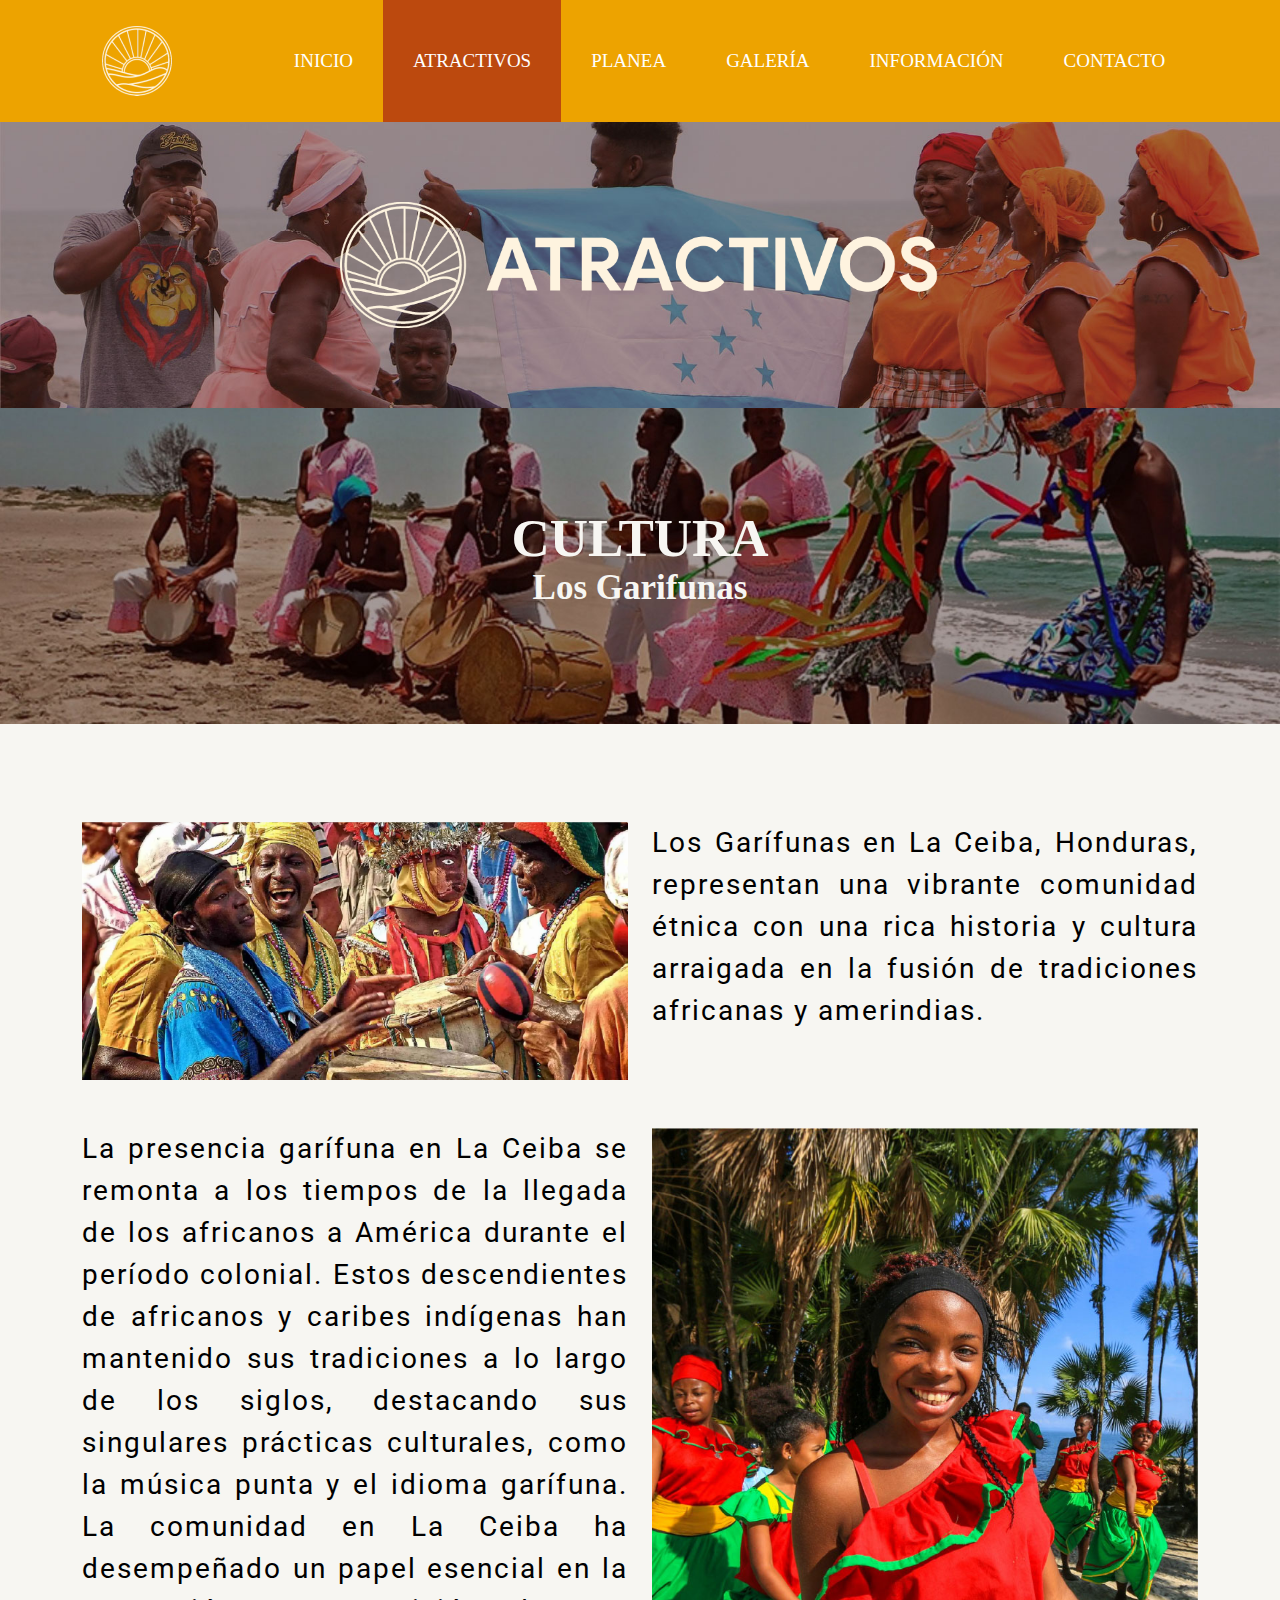
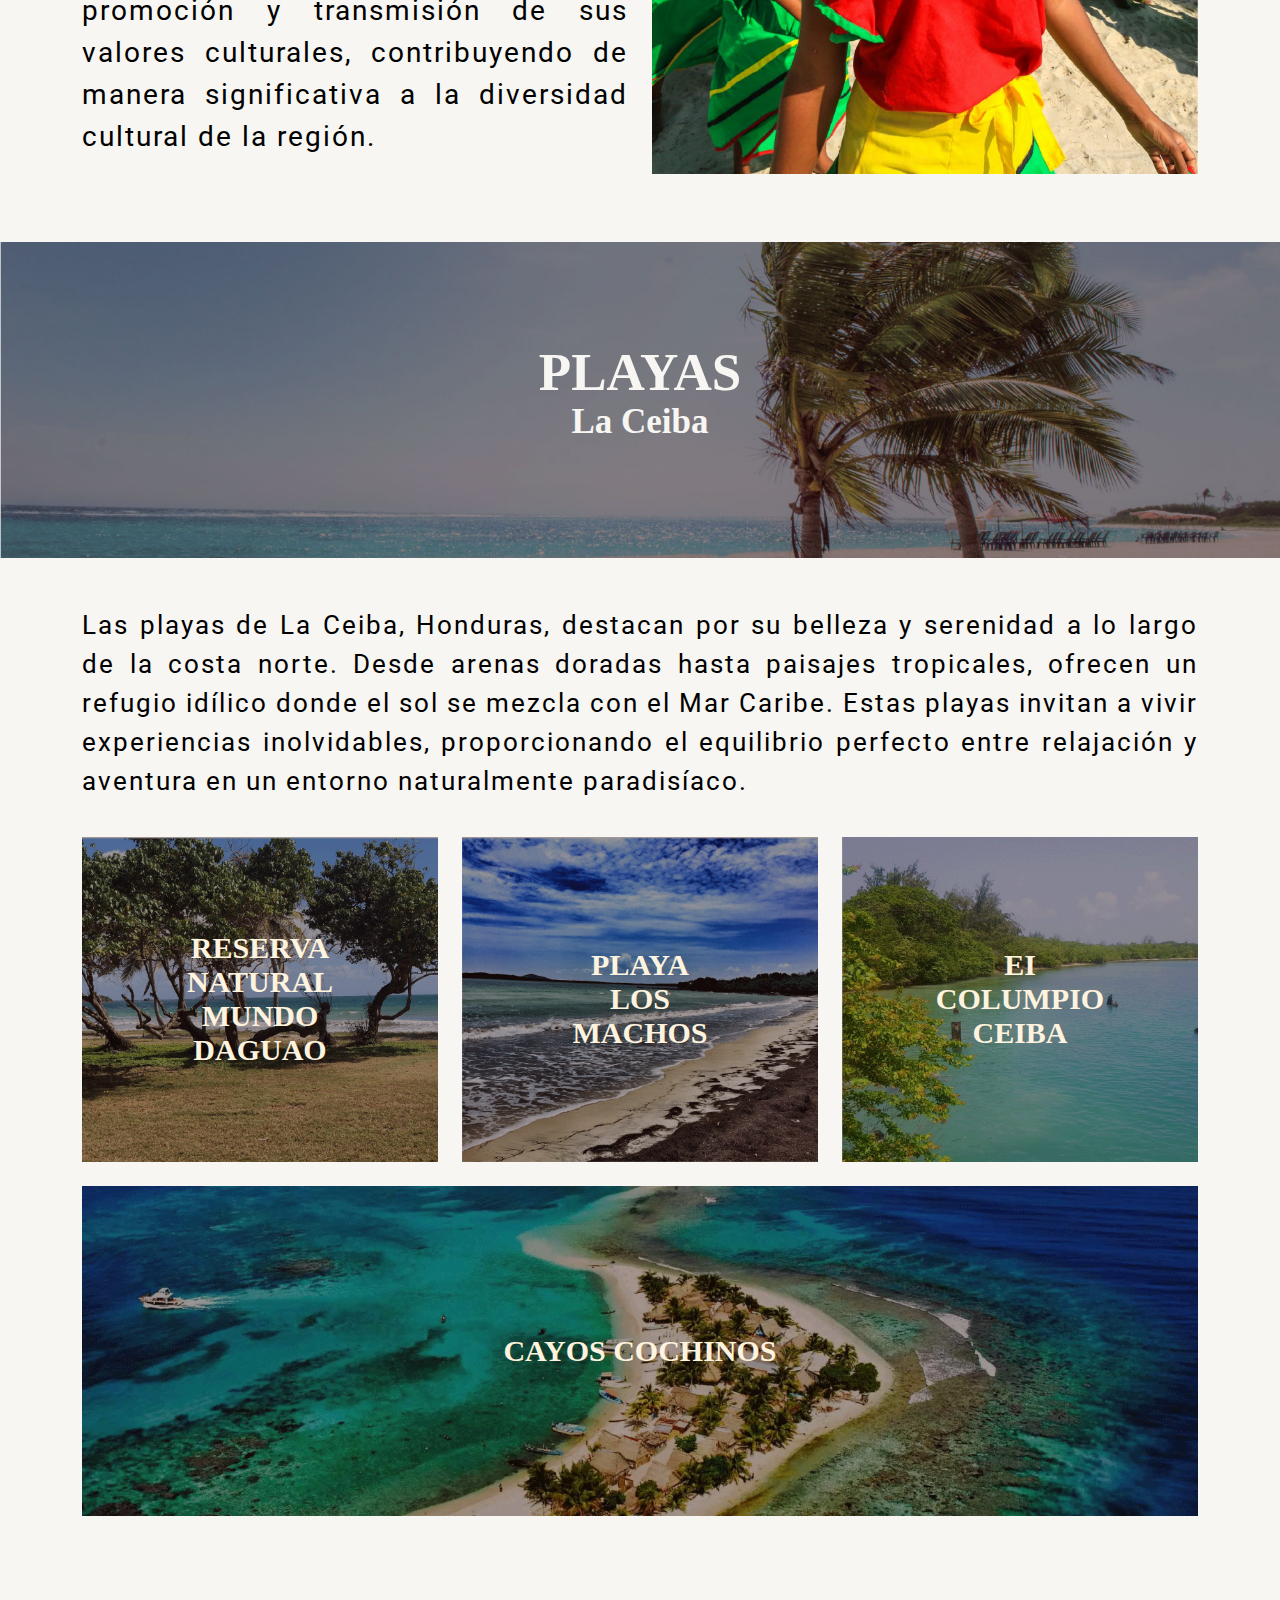
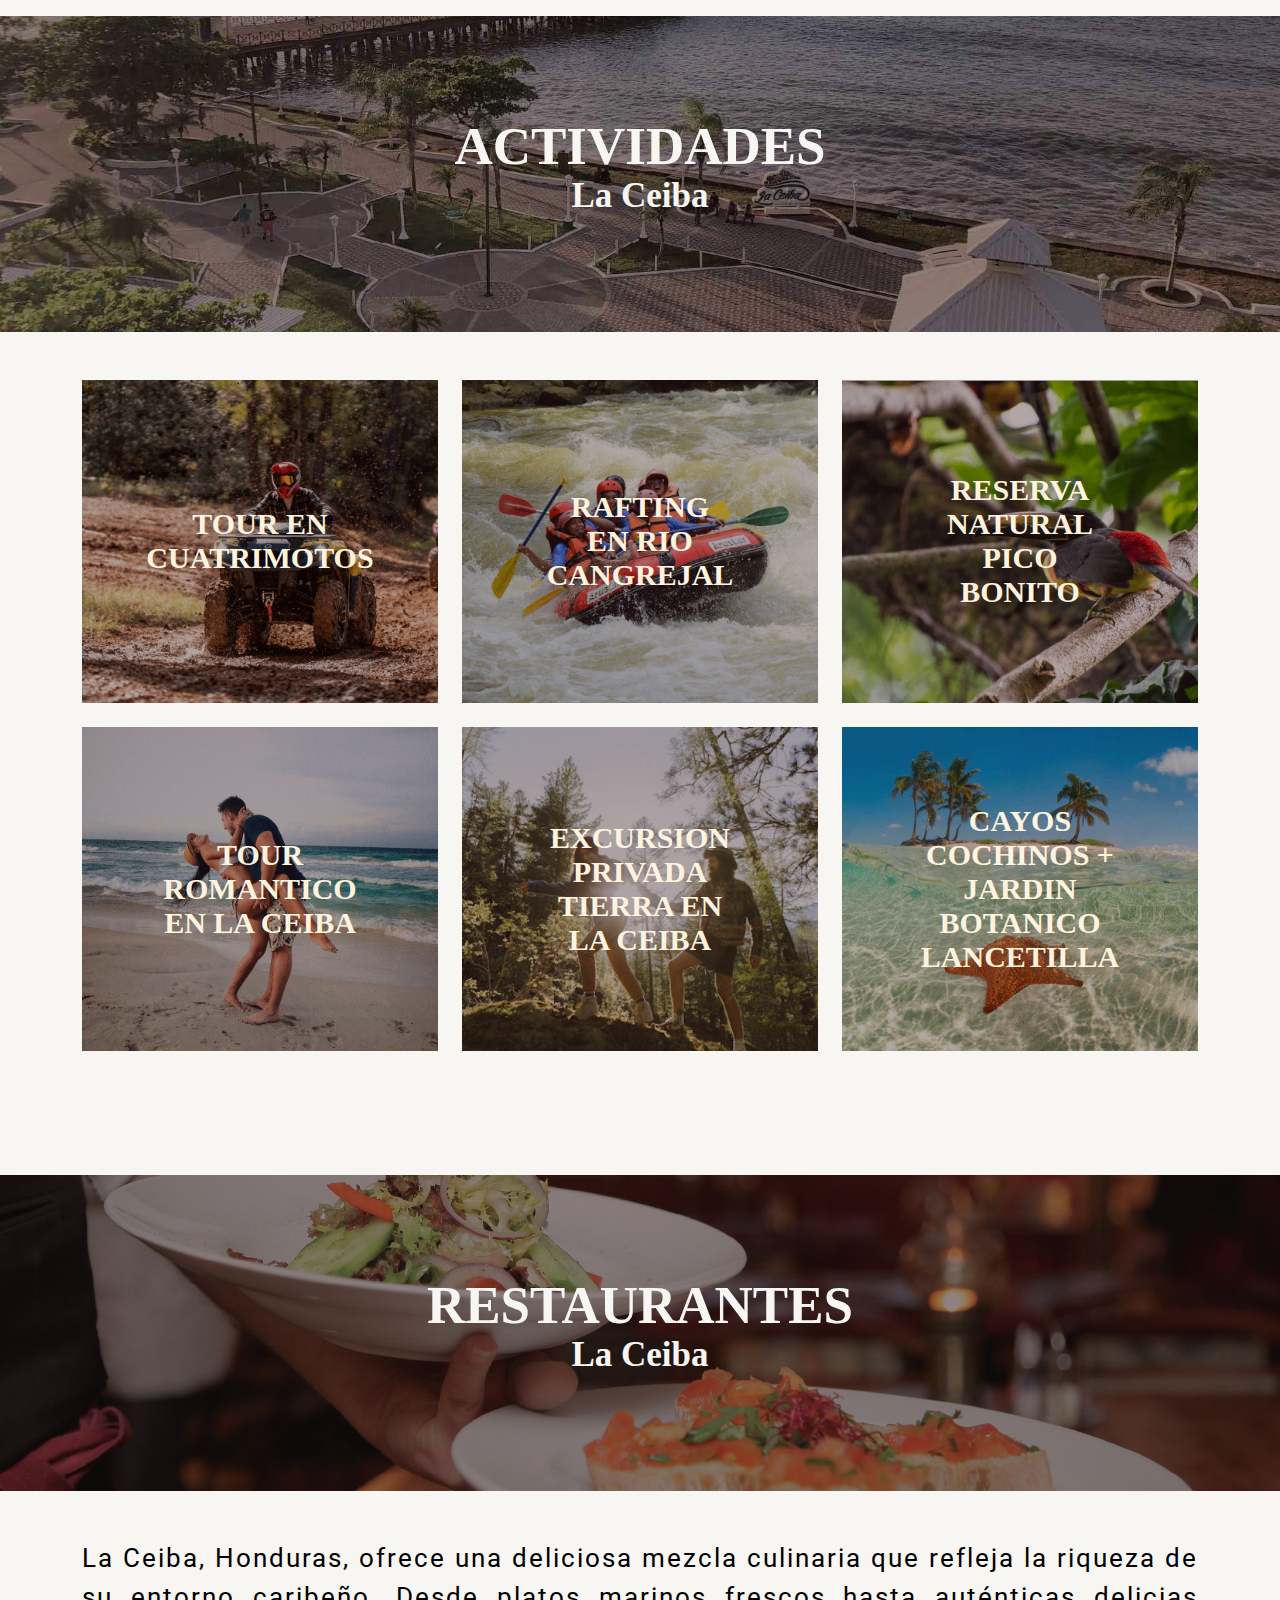
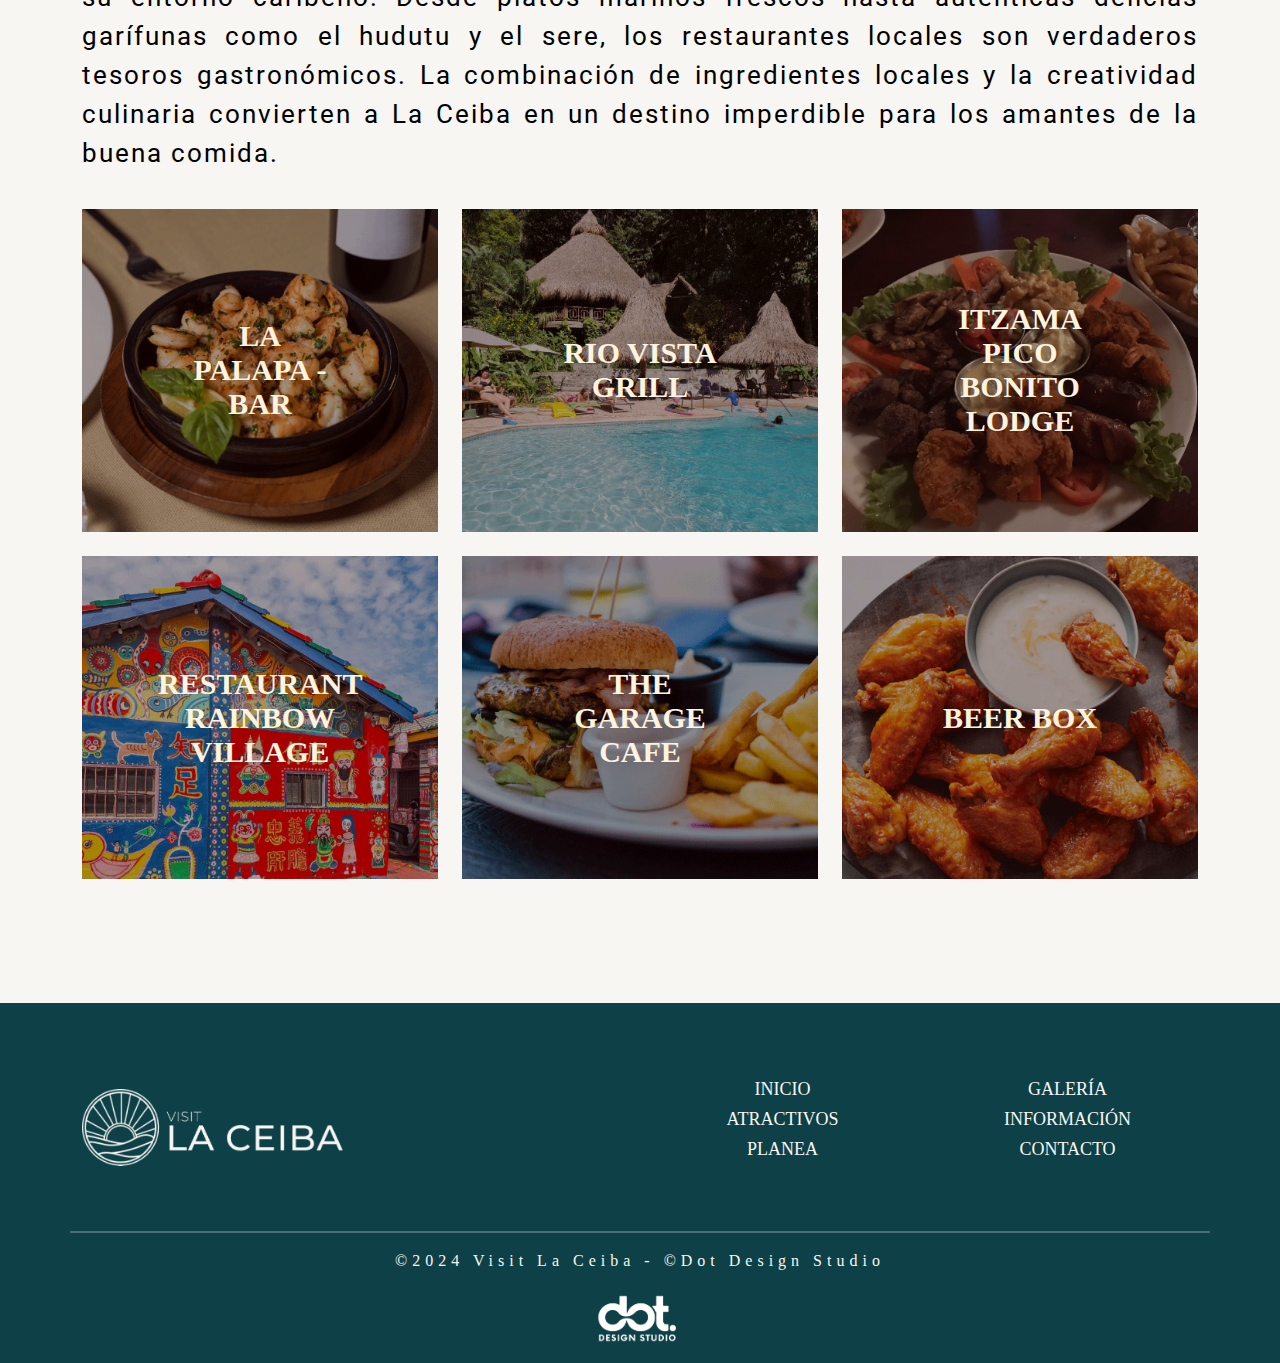
==== atractivos.html @ be496def "Upload uno" ====
<!doctype html>
<html>
<head>
<meta charset="utf-8">
<meta name="viewport" content="width=device-width, initial-scale=1.0">
<link rel="shortcut icon" href="img/logo_mini.png">
	<title>Atractivos La Ceiba - Hondruas</title>
<link href="css/bootstrap.min.css" rel="stylesheet">
<link rel="stylesheet" href="css/bootstrap-custom.css">
<link rel= "stylesheet" href= "https://maxst.icons8.com/vue-static/landings/line-awesome/line-awesome/1.3.0/css/line-awesome.min.css" >
<link href="css/style.css" rel="stylesheet">
</head>
	
<body>
		
	<header>
	 <div class="container-fluid">
		 <nav class="navbar navbar-expand-lg navbar-light bg-light">
 			 
			 <a class="navbar-brand" href="index.html">
				 <img src="img/logo_visit_white.png" alt="Logo del sitio">
			 </a>
  				
			 <button class="navbar-toggler" type="button" data-bs-toggle="collapse" data-bs-target="#navbar" aria-controls="navbar" aria-expanded="false" aria-label="Toggle navigation">
			<i class="las la-bars"></i>
  			</button>

 		 <div class="collapse navbar-collapse" id="navbar">
   				 <ul class="navbar-nav m-auto">
					 
     				 <li class="nav-item">
						 <a class="nav-link" href="index.html">Inicio</a>
					 </li>
					 
     				 <li class="nav-item active">
						 <a class="nav-link" href="atractivos.html">Atractivos</a>
					 </li>
					 
					 <li class="nav-item">
						 <a class="nav-link" href="#">Planea</a>
					 </li>
					 
					 <li class="nav-item">
						 <a class="nav-link" href="galeria.html">Galería</a>
					 </li>
					 
					 <li class="nav-item">
						 <a class="nav-link" href="#">Información</a>
					 </li>
					 
					 <li class="nav-item">
						 <a class="nav-link" href="contactos.html">Contacto</a>
					 </li>
			 </ul>
			 </div>
			 
		</nav>
		 
        </div>
	</header>
	
<section id="hero-atractivos">
    <div class="container d-flex justify-content-center align-items-center">
        <img src="img/text_atrac.png" alt="text" class="img-fluid" style="width: 600px;">
    </div>
</section>
	
<section id="textcultura">
    <div class="container text-center">
        <h2>CULTURA</h2>
        <p>Los Garifunas</p>
    </div>
	</section>

<section id="cultura" class="mt-5 mb-5">
    <div class="container">
        <div class="row">
            <article class="col-lg-6 col-sm-6 col-12">
                <img src="img/garifuna_uno.png" alt="garifunas" class="img-fluid">
            </article>

            <article class="col-lg-6 col-sm-6 col-12">
                <p>Los Garífunas en La Ceiba, Honduras, representan una vibrante comunidad étnica con una rica historia y cultura arraigada en la fusión de tradiciones africanas y amerindias. </p>
            </article>
        </div>
	        <div class="row">
            <article class="col-lg-6 col-sm-6 col-12 mt-5">
               <p>La presencia garífuna en La Ceiba se remonta a los tiempos de la llegada de los africanos a América durante el período colonial. Estos descendientes de africanos y caribes indígenas han mantenido sus tradiciones a lo largo de los siglos, destacando sus singulares prácticas culturales, como la música punta y el idioma garífuna. La comunidad en La Ceiba ha desempeñado un papel esencial en la promoción y transmisión de sus valores culturales, contribuyendo de manera significativa a la diversidad cultural de la región.</p>
            </article>

            <article class="col-lg-6 col-sm-6 col-12 mt-5">
                <img src="img/garifuna_dos.jpg" alt="chica garifuna" class="img-fluid">
            </article>
        </div>
	
    </div>
</section>
	
<section id="textplaya">
    <div class="container text-center">
        <h2>PLAYAS</h2>
        <p>La Ceiba</p>
   </div>
	</section>
	
	<section id="playas" class="mt-5">
	 <div class="container text-center">
       <p>Las playas de La Ceiba, Honduras, destacan por su belleza y serenidad a lo largo de la costa norte. Desde arenas doradas hasta paisajes tropicales, ofrecen un refugio idílico donde el sol se mezcla con el Mar Caribe. Estas playas invitan a vivir experiencias inolvidables, proporcionando el equilibrio perfecto entre relajación y aventura en un entorno naturalmente paradisíaco.</p>
    </div>
	
	
	<div class="container">
  
  <div class="row mb-4">
    <div class="col-lg-4 col-sm-4 col-12">
      <div class="recomendacion">
        <a href="https://www.tripadvisor.es/Attraction_Review-g635964-d6964330-Reviews-Reserva_Natural_Medio_Mundo_y_Daguao-Ceiba_Puerto_Rico.html" target="_blank">
          <img src="img/reserva_natural.png" alt="imagen-playa" class="img-fluid">
          <div class="texto-superpuesto">Reserva Natural Mundo Daguao</div>
        </a>
      </div>
    </div>
    <div class="col-lg-4 col-sm-4 col-12">
      <div class="recomendacion">
        <a href="https://www.tripadvisor.es/Attraction_Review-g635964-d3345554-Reviews-Playa_Los_Machos-Ceiba_Puerto_Rico.html" target="_blank">
          <img src="img/los_machos.png" alt="imagen_playa" class="img-fluid">
          <div class="texto-superpuesto">Playa Los Machos</div>
        </a>
      </div>
    </div>
    <div class="col-lg-4 col-sm-4 col-12">
      <div class="recomendacion">
        <a href="https://www.tripadvisor.es/Attraction_Review-g635964-d12865148-Reviews-El_Columpio_Ceiba-Ceiba_Puerto_Rico.html" target="_blank">
          <img src="img/el_columpio.png" alt="imagen_playa" class="img-fluid">
          <div class="texto-superpuesto">EI Columpio Ceiba</div>
        </a>
      </div>
    </div>
  </div>

  <div class="row">
    <div class="col-12">
      <div class="recomendacion text-center">
        <a href="https://www.tripadvisor.es/Attraction_Review-g292023-d2324362-Reviews-Cayos_Cochinos-La_Ceiba_Atlantida_Department.html" target="_blank">
          <img src="img/cayos_cochinos.png" alt="Imagen 4" class="img-fluid centered-image">
          <div class="texto-superpuesto centered-text">Cayos cochinos</div>
        </a>
      </div>
    </div>
  </div>
</div>
	</section>
	
<section id="textactividades">
    <div class="container text-center">
        <h2>ACTIVIDADES</h2>
        <p>La Ceiba</p>
    </div>
	</section>
	
	
<section id="actividades" class="mt-5">
<div class="container">
	
<div class="row mb-4">
    <div class="col-lg-4 col-sm-4 col-12">
      <div class="recomendacion">
        <a href="https://www.viator.com/es-ES/tours/La-Ceiba/Half-day-ATV-or-Four-Wheelers-and-Montana-Redonda-with-Pepe-adventure/d24830-212035P5" target="_blank">
          <img src="img/cuatrimotos.png" alt="imagen-actividades" class="img-fluid">
          <div class="texto-superpuesto">Tour en Cuatrimotos</div>
        </a>
      </div>
    </div>
    <div class="col-lg-4 col-sm-4 col-12">
      <div class="recomendacion">
        <a href="https://www.civitatis.com/es/la-ceiba/rafting-rio-cangrejal/" target="_blank">
          <img src="img/rafting.png" alt="imagen-actividades" class="img-fluid">
          <div class="texto-superpuesto">Rafting en Rio Cangrejal</div>
        </a>
      </div>
    </div>
    <div class="col-lg-4 col-sm-4 col-12">
      <div class="recomendacion">
        <a href="https://www.hondurastips.hn/2012/03/13/parque-nacional-pico-bonito/" target="_blank">
          <img src="img/pico_bonito.png" alt="imagen-actividades" class="img-fluid">
          <div class="texto-superpuesto">Reserva Natural Pico Bonito</div>
        </a>
      </div>
    </div>
  </div>
</div>
	
	<div class="container">
	
<div class="row mb-4">
    <div class="col-lg-4 col-sm-4 col-12">
      <div class="recomendacion">
        <a href="https://www.tripadvisor.es/AttractionProductReview-g292023-d21094421-Romantic_tour_in_La_Ceiba-La_Ceiba_Atlantida_Department.html" target="_blank">
          <img src="img/tour_romatico.png" alt="imagen-actividades" class="img-fluid">
          <div class="texto-superpuesto">tour romantico en La Ceiba</div>
        </a>
      </div>
    </div>
    <div class="col-lg-4 col-sm-4 col-12">
      <div class="recomendacion">
        <a href="https://www.tripadvisor.es/AttractionProductReview-g292027-d26789679-Private_Full_Day_Shore_Excursion_in_La_Ceiba-Trujillo_Colon_Department.html" target="_blank">
          <img src="img/excursion_privada.png" alt="imagen-actividades" class="img-fluid">
          <div class="texto-superpuesto">Excursion privada tierra en La Ceiba</div>
        </a>
      </div>
    </div>
    <div class="col-lg-4 col-sm-4 col-12">
      <div class="recomendacion">
        <a href="https://www.tripadvisor.es/AttractionProductReview-g292023-d25128568-Cayos_Cochinos_Lancetilla_Botanical_Garden_Private_2_days_Tour_from_La_Ceiba-La_Ce.html" target="_blank">
          <img src="img/tour_privado.png" alt="imagen-actividades" class="img-fluid">
          <div class="texto-superpuesto">Cayos Cochinos + Jardin Botanico Lancetilla</div>
        </a>
      </div>
    </div>
  </div>
</div>
</section>
	
<section id="textrestaurantes">
    <div class="container text-center">
        <h2>RESTAURANTES</h2>
        <p>La Ceiba</p>
    </div>
	</section>
	
<section id="restaurantes" class="mt-5">
	 <div class="container text-center">
       <p>La Ceiba, Honduras, ofrece una deliciosa mezcla culinaria que refleja la riqueza de su entorno caribeño. Desde platos marinos frescos hasta auténticas delicias garífunas como el hudutu y el sere, los restaurantes locales son verdaderos tesoros gastronómicos. La combinación de ingredientes locales y la creatividad culinaria convierten a La Ceiba en un destino imperdible para los amantes de la buena comida.</p>
    </div>
	
<div class="container">
	
<div class="row mb-4">
    <div class="col-lg-4 col-sm-4 col-12">
      <div class="recomendacion">
        <a href="https://www.instagram.com/restaurantelapalapa/" target="_blank">
          <img src="img/palapa.png" alt="imagen-actividades" class="img-fluid">
          <div class="texto-superpuesto">La Palapa - Bar</div>
        </a>
      </div>
    </div>
    <div class="col-lg-4 col-sm-4 col-12">
      <div class="recomendacion">
        <a href="https://www.villaspicobonito.com/" target="_blank">
          <img src="img/rio_vista_bar.png" alt="imagen-actividades" class="img-fluid">
          <div class="texto-superpuesto">Rio Vista Grill</div>
        </a>
      </div>
    </div>
    <div class="col-lg-4 col-sm-4 col-12">
      <div class="recomendacion">
        <a href="https://www.tripadvisor.com/Restaurant_Review-g292023-d5889210-Reviews-Itzama_at_Pico_Bonito_Lodge-La_Ceiba_Atlantida_Department.html" target="_blank">
          <img src="img/itzama.png" alt="imagen-actividades" class="img-fluid">
          <div class="texto-superpuesto">Itzama Pico Bonito Lodge</div>
        </a>
      </div>
    </div>
  </div>
</div>
	
	<div class="container">
	
<div class="row mb-4">
    <div class="col-lg-4 col-sm-4 col-12">
      <div class="recomendacion">
        <a href="https://www.tripadvisor.es/Restaurant_Review-g292023-d4186708-Reviews-Restaurant_Rainbow_Village-La_Ceiba_Atlantida_Department.html" target="_blank">
          <img src="img/rainbow_village.png" alt="imagen-actividades" class="img-fluid">
          <div class="texto-superpuesto">Restaurant Rainbow Village
</div>
        </a>
      </div>
    </div>
    <div class="col-lg-4 col-sm-4 col-12">
      <div class="recomendacion">
        <a href="https://www.facebook.com/TheGarageLaCeiba/" target="_blank">
          <img src="img/garage_cafe.png" alt="imagen-actividades" class="img-fluid">
          <div class="texto-superpuesto">The Garage Cafe</div>
        </a>
      </div>
    </div>
    <div class="col-lg-4 col-sm-4 col-12">
      <div class="recomendacion">
        <a href="https://www.facebook.com/beerboxceiba/?locale=es_LA" target="_blank">
          <img src="img/beerbox.png" alt="imagen-actividades" class="img-fluid">
          <div class="texto-superpuesto">Beer Box</div>
        </a>
      </div>
    </div>
  </div>
</div>
</section>
	
<footer>
  <div class="container">
    <div class="row">
      
      <div class="col-lg-3 col-md-6 col-12 align-self-center">
        <img src="img/logo_hero_section.png" alt="logo" class="img-fluid" id="logo-footer">
      </div>
		
    
      <div class="col-lg-3 col-md-6 col-12 align-self-center">
        <ul id="imagen-contacto" class="list-inline text-center justify-content-center mt-5">
          <li class="list-inline-item"><a href="#"><i class="las la-phone"></i></a></li>
          <li class="list-inline-item"><a href="#"><i class="lar la-envelope"></i></a></li>
          <li class="list-inline-item"><a href="#"><i class="lab la-instagram"></i></a></li>
          <li class="list-inline-item"><a href="#"><i class="lab la-facebook"></i></a></li>
        </ul>
      </div>
		
      
      <div class="col-lg-3 col-md-6 col-12 align-self-center">
        <ul class="lista-palabras text-center">
          <li><a href="index.html">INICIO</a></li>
          <li><a href="atractivos.html">ATRACTIVOS</a></li>
          <li><a href="#">PLANEA</a></li>
        </ul>
      </div>
      
      
      <div class="col-lg-3 col-md-6 col-12 align-self-center">
        <ul class="lista-palabras text-center">
          <li><a href="galeria.html">GALERÍA</a></li>
          <li><a href="#">INFORMACIÓN</a></li>
          <li><a href="contactos.html">CONTACTO</a></li>
        </ul>
		 
  </div>
  <hr class="linea-divisoria">
  <div class="container">
    <p class="frase-small text-center">©2024 Visit La Ceiba - ©Dot Design Studio</p>
    <img id="dot-studio-logo" src="img/dot_studio_logo.png" alt="dot studio logo" class="img-fluid">
  </div>
		</div>
	    </div>
</footer>
	
	
<script src="js/jquery.min.js"></script>
<script src="js/bootstrap.min.js"></script>
	</body>
</html>
---- css/style.css ----
@import url('https://fonts.googleapis.com/css2?family=Roboto:wght@400;700&display=swap');
@import url('https://fonts.googleapis.com/css2?family=Open+Sans&display=swap');
@import url('https://fonts.googleapis.com/css2?family=Montserrat:wght@400;700&display=swap');


body{
background-color: #F7F6F2;
font-family: 'Roboto', sans-serif;
}

h1{
	font-family: 'Open Sans', sans-serif;
}

header{
	background-color: #eda300;
}

header img{
	margin-left: 90px;
}

#hero{
	background-image: url("../img/hero_back.jpg");
	background-size: cover;
  	background-position: center;
  	padding: 80px 0;
  	text-align: center;
}

.img-fluid {
  	max-width: 100%;
}

.logo-hero {
 	 max-width: 380px;
}

#hero p{
	color: #F7F6F2;
	text-align: center;
	font-size: 20px;
	font-weight: 400;
	line-height: normal;
	margin-top: 30px;
}

#recomendaciones-header{
	color: #1C93AF;
	text-align: center;
	font-size: 38px;
	font-weight: 700;
	line-height: normal;
	justify-content: center;
}



.recomendacion {
  	position: relative;
}

.texto-superpuesto {
  position: absolute;
  top: 50%;
  left: 50%;
  transform: translate(-50%, -50%); /* recuerden que este es para centrar el texto al centro! */
  padding: 10px;
  transition: font-size 0.3s; /* y este es la transicion suave */ 
	
	
	text-align: center;
	color: #FEF3DF;
	font-family: "Product Sans";
	font-size: 30px;
	font-style: normal;
	font-weight: 700;
	line-height: normal;
	text-transform: uppercase;
}

.recomendacion:hover .texto-superpuesto {
  	font-size: 40px;
}

.recomendacion:hover img {
	border: 6px solid #2994af;
}

#banner{
	margin: 70px 0 20px;
}

#eee{
background-image: url("../img/eee_img.jpg");
background-size: cover;
background-position: center;
padding-top: 5%;
padding-bottom: 15%;

}

#eee h3{
color: #FFF;
font-family: "Product Sans";
font-size: 50px;
font-style: normal;
font-weight: 700;
line-height: normal;
text-transform: uppercase;
text-align: center;
height: 50px;
}



footer{
	background-color: #0E4047;
	padding: 20px 0 15px;
	color: #f7f6f2;
	font-family: 'Montserrat', sans-serif;
}

#imagen-contacto{
	width: 350px;
	padding: 60px 0;
	
}

.lista-imagenes, .lista-palabras {
  list-style: none;
  padding: 30px ;

}

.lista-imagenes img {
width: 35px;
margin: 8px 0;
}

.lista-imagenes {
  text-align: center;
}

.lista-palabras {
  text-align: right;
color: #F7F6F2;
font-family: "Product Sans";
font-size: 18px;
font-weight: 500;
	line-height: 30px;
}

.linea-divisoria {
  border-top: 2px solid #FFFFFF;
text-align: center;
}

.frase-small {
color: #F7F6F2;
text-align: center;
font-family: "Product Sans";
font-size: 16px;
font-weight: 400;
letter-spacing: 5px;
}

#logo-footer{
	width: 350px;
}

#imagen-contacto {
    text-align: center;
}

#imagen-contacto .list-inline-item:not(:first-child) {
    margin-left: 16px;
}

footer a{
    text-decoration: none;
}

#dot-studio-logo {
    max-width: 100px;
    height: auto;
}

footer .container{
    text-align: center;
}

#imagen-contacto .list-inline-item a i {
    font-size: 40px;
}




/* ATRACTIVOS */ 

#hero-atractivos {
    background-image: url("../img/banner_atractivos.jpg");
    background-size: cover;
    background-position: center;
	padding: 80px 0;
}


#textcultura h2{
	
color: #F7F6F2;
text-align: center;
font-family: "Product Sans";
font-size: 53px;
font-weight: 700;
line-height: normal;
margin-bottom: 0px;
	
}


#textcultura{
	background-image: url("../img/garifunas_atractivos.jpg");
    background-size: cover;
    background-position: center;
	padding: 100px 0;
	
	
}

#textcultura p{
	margin-top: 0;
	color: #F7F6F2;
	text-align: center;
	font-family: "Inter";
	font-size: 35px;
	font-weight: 600;
	line-height: normal;	
}


#cultura{
	padding-top: 50px;
	
}


#cultura p{
	
	color: #000;
	text-align: justify;
	font-size: 28px;
	font-weight: 400;
	letter-spacing: 2px;
	padding-bottom: 20px;

	
}


#textplaya h2{
color: #F7F6F2;
text-align: center;
font-family: "Product Sans";
font-size: 53px;
font-weight: 700;
line-height: normal;
margin-bottom: 0px;
	
	
}

#textplaya{
	
	background-image: url("../img/playa_banner.jpg");
    background-size: cover;
    background-position: center;
	padding: 100px 0;
	
}

#textplaya p{
	margin-top: 0;
	color: #F7F6F2;
	text-align: center;
	font-family: "Inter";
	font-size: 35px;
	font-weight: 600;
	line-height: normal;
}


#playas p{
	color: #000;
	text-align: justify;
	font-size: 26px;
	font-weight: 400;
	letter-spacing: 2px;
	padding-bottom: 20px;
}

#playas{
	padding-bottom: 100px;
}

#textactividades h2{
color: #F7F6F2;
text-align: center;
font-family: "Product Sans";
font-size: 53px;
font-weight: 700;
line-height: normal;
margin-bottom: 0px;
	
}

#textactividades{
	background-image: url("../img/actividades.jpg");
    background-size: cover;
    background-position: center;
	padding: 100px 0;
}

#textactividades p{
	margin-top: 0;
	color: #F7F6F2;
	text-align: center;
	font-family: "Inter";
	font-size: 35px;
	font-weight: 600;
	line-height: normal;
}

#actividades{
	padding-bottom: 100px;
}

#textrestaurantes h2{
color: #F7F6F2;
text-align: center;
font-family: "Product Sans";
font-size: 53px;
font-weight: 700;
line-height: normal;
margin-bottom: 0px;
	
}

#textrestaurantes{
	
	background-image: url("../img/restaurantes.jpg");
    background-size: cover;
    background-position: center;
	padding: 100px 0;
	
}

#textrestaurantes p{
	margin-top: 0;
	color: #F7F6F2;
	text-align: center;
	font-family: "Inter";
	font-size: 35px;
	font-weight: 600;
	line-height: normal;
}

#restaurantes p{
	
	color: #000;
	text-align: justify;
	font-size: 26px;
	font-weight: 400;
	letter-spacing: 2px;
	padding-bottom: 20px;;
}

#restaurantes{
	
	padding-bottom: 100px;
}



/* pagina de contacto */

#contacto {
    text-align: center;
    margin-top: 90px;
    margin-bottom: 100px; 
}

#contacto h2{
    color: #053F49;
    font-size: 55px;
    font-style: normal;
    font-weight: 700;
    line-height: normal;
    margin-bottom: 20px;
}

#contacto i{
   color: #1C93AF;
   font-size: 140px;

}

#contacto i:hover{
color: #073343;
}

#contacto p{
    color: #053F49;
    text-align: center;
   font-family: 'Inter', sans-serif;
    font-size: 20px;
    font-weight: 700;
    line-height: normal;
	margin-top: 25px;
}
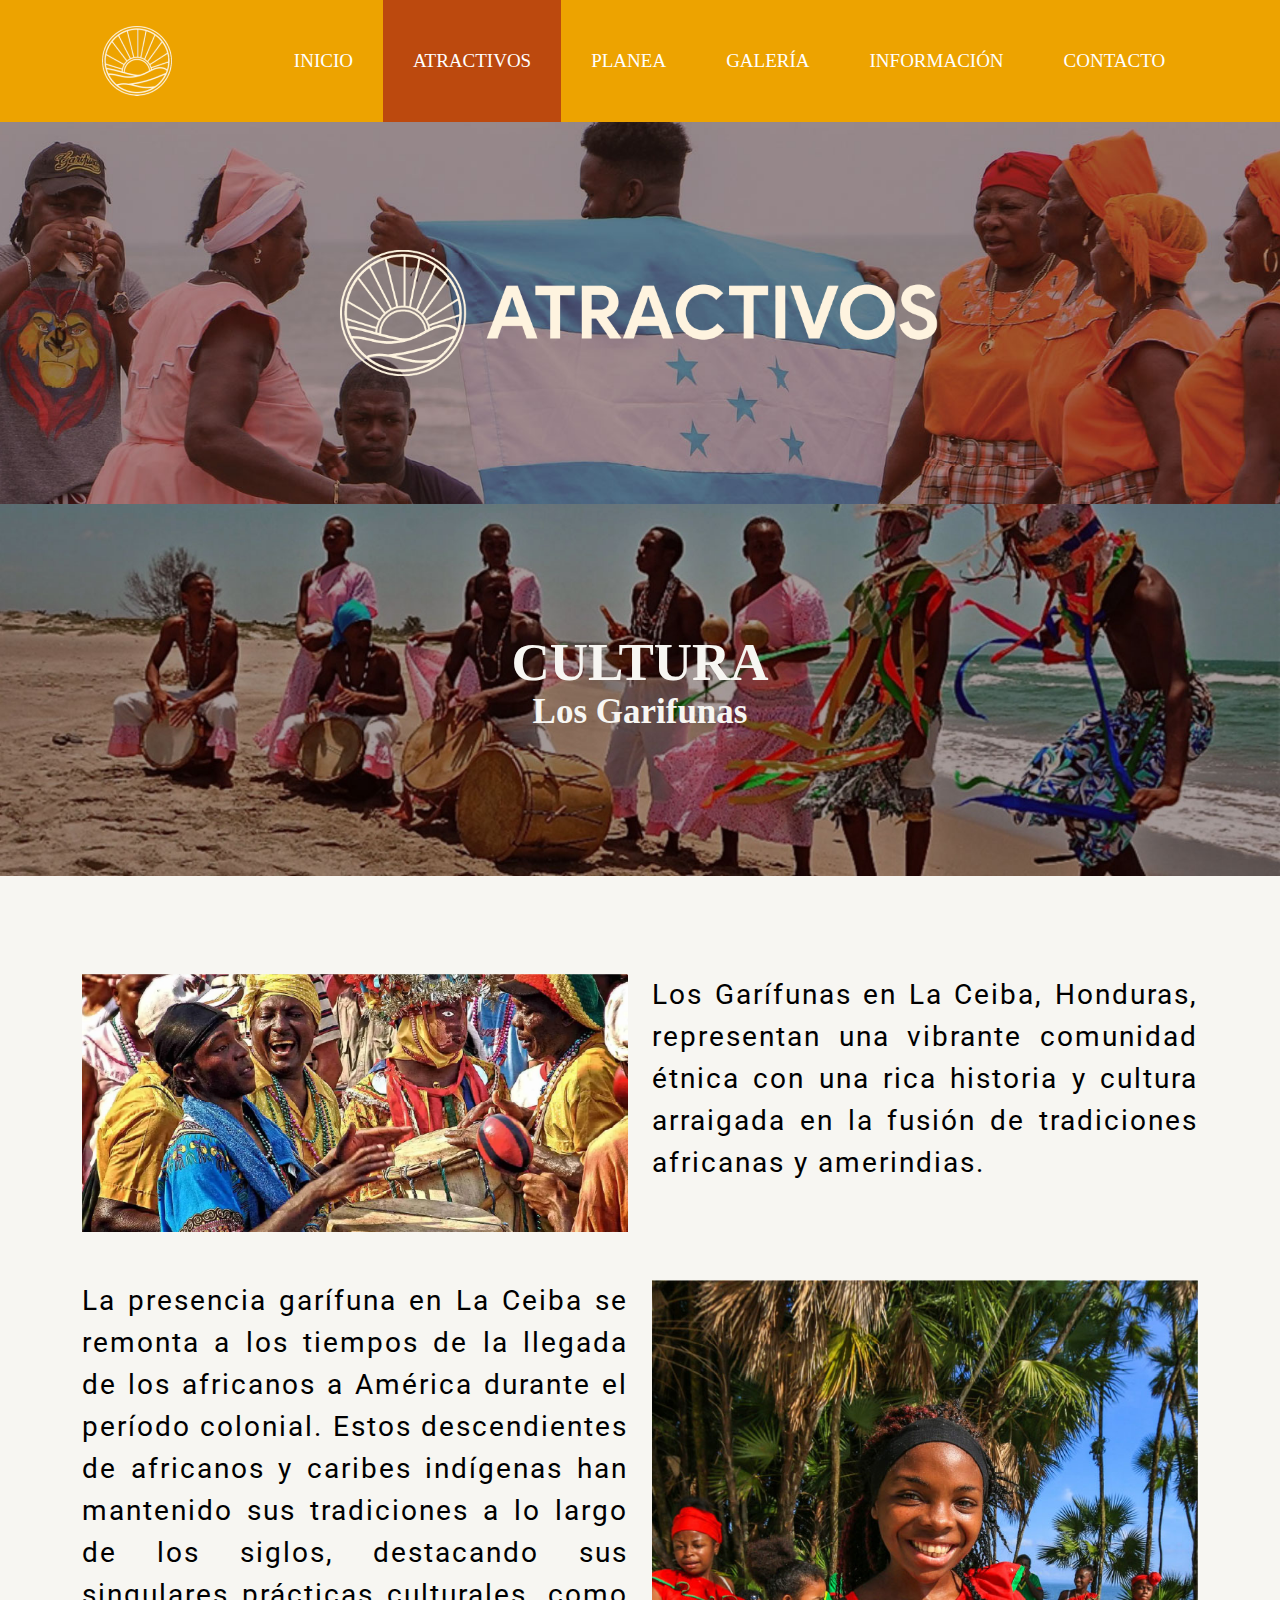
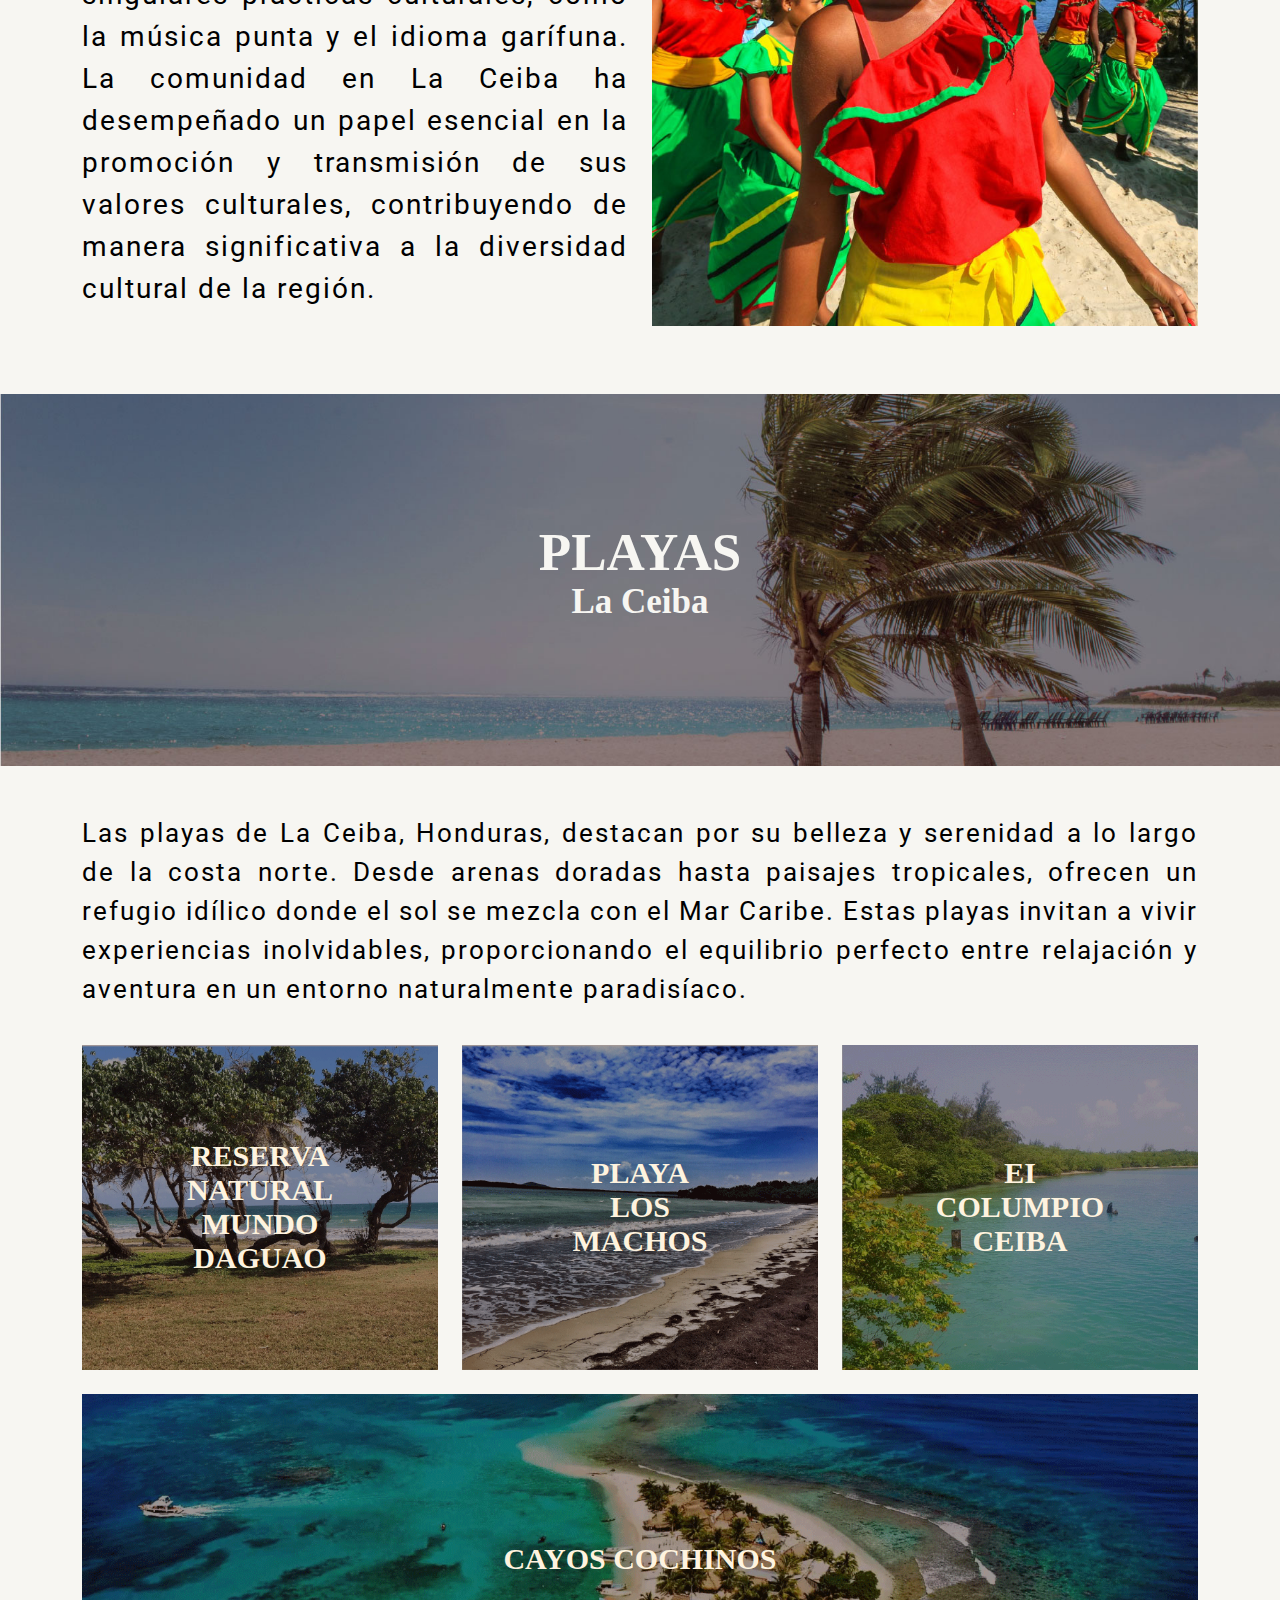
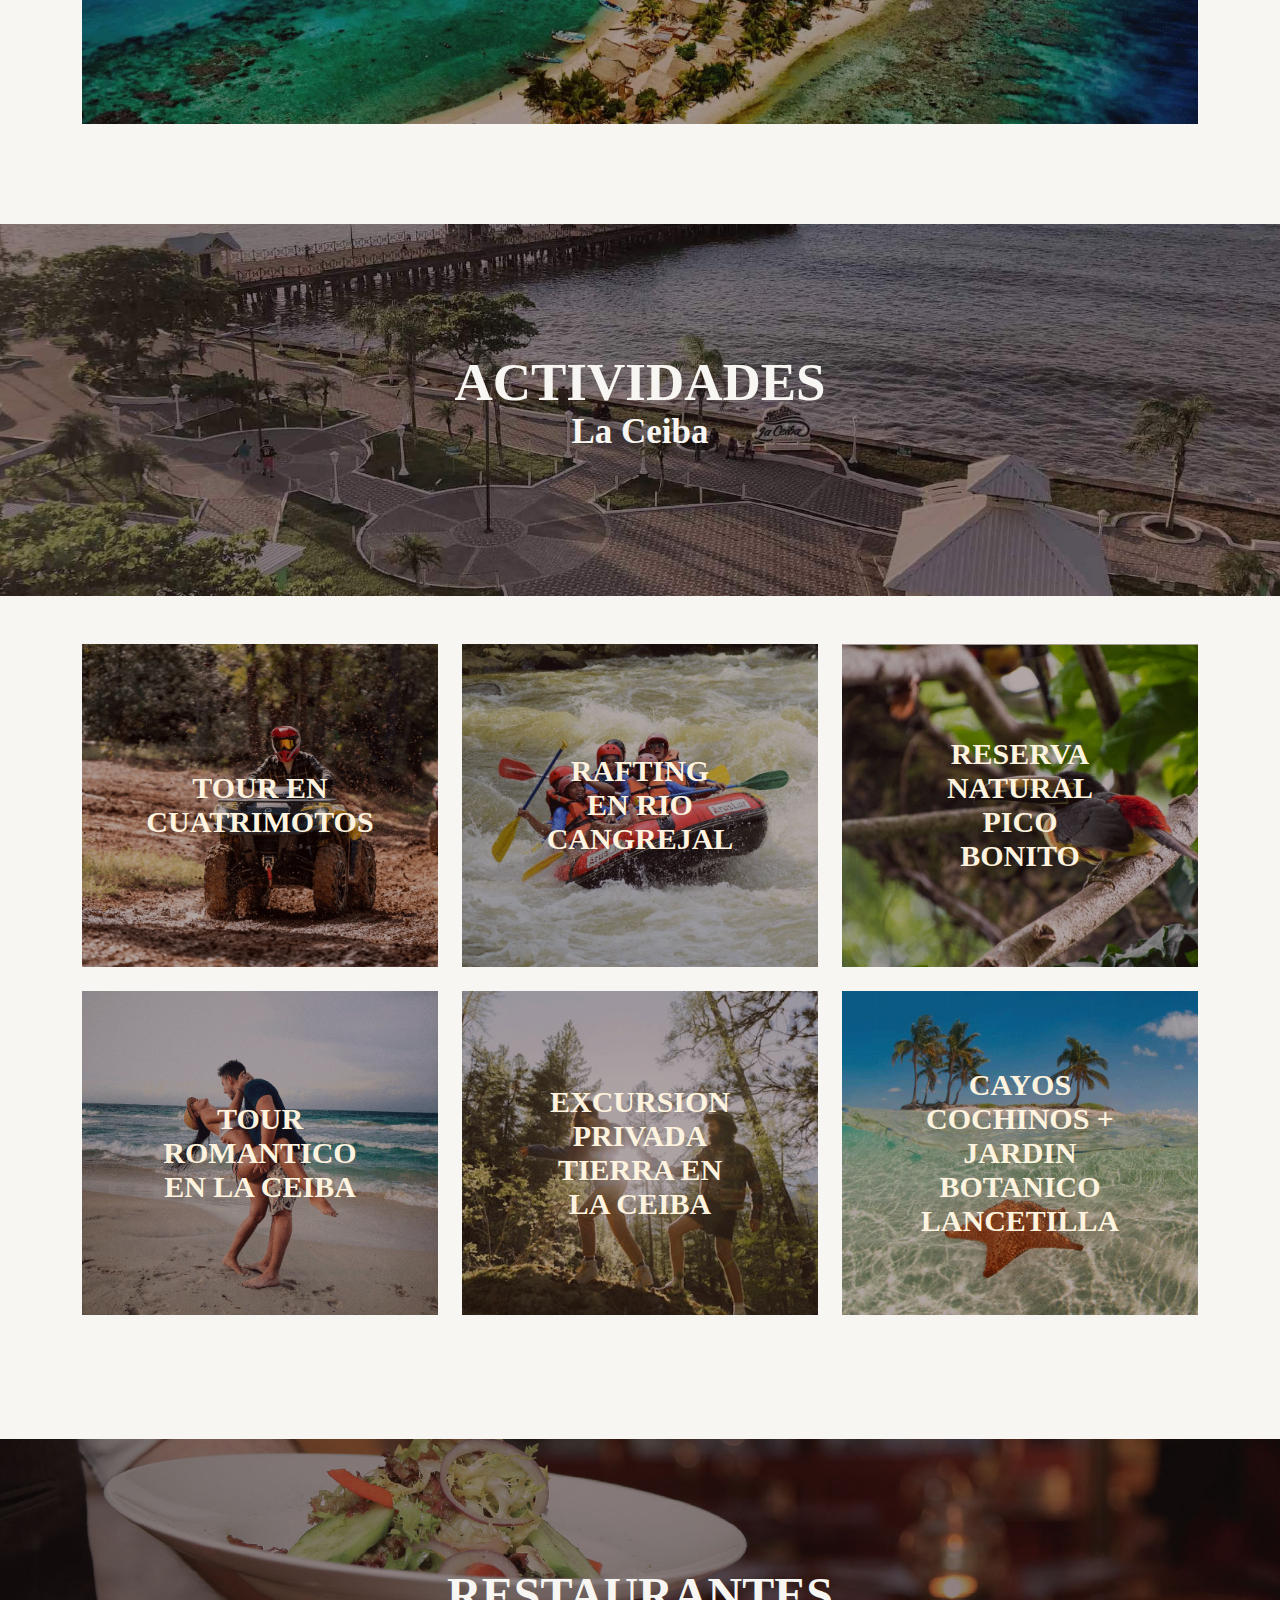
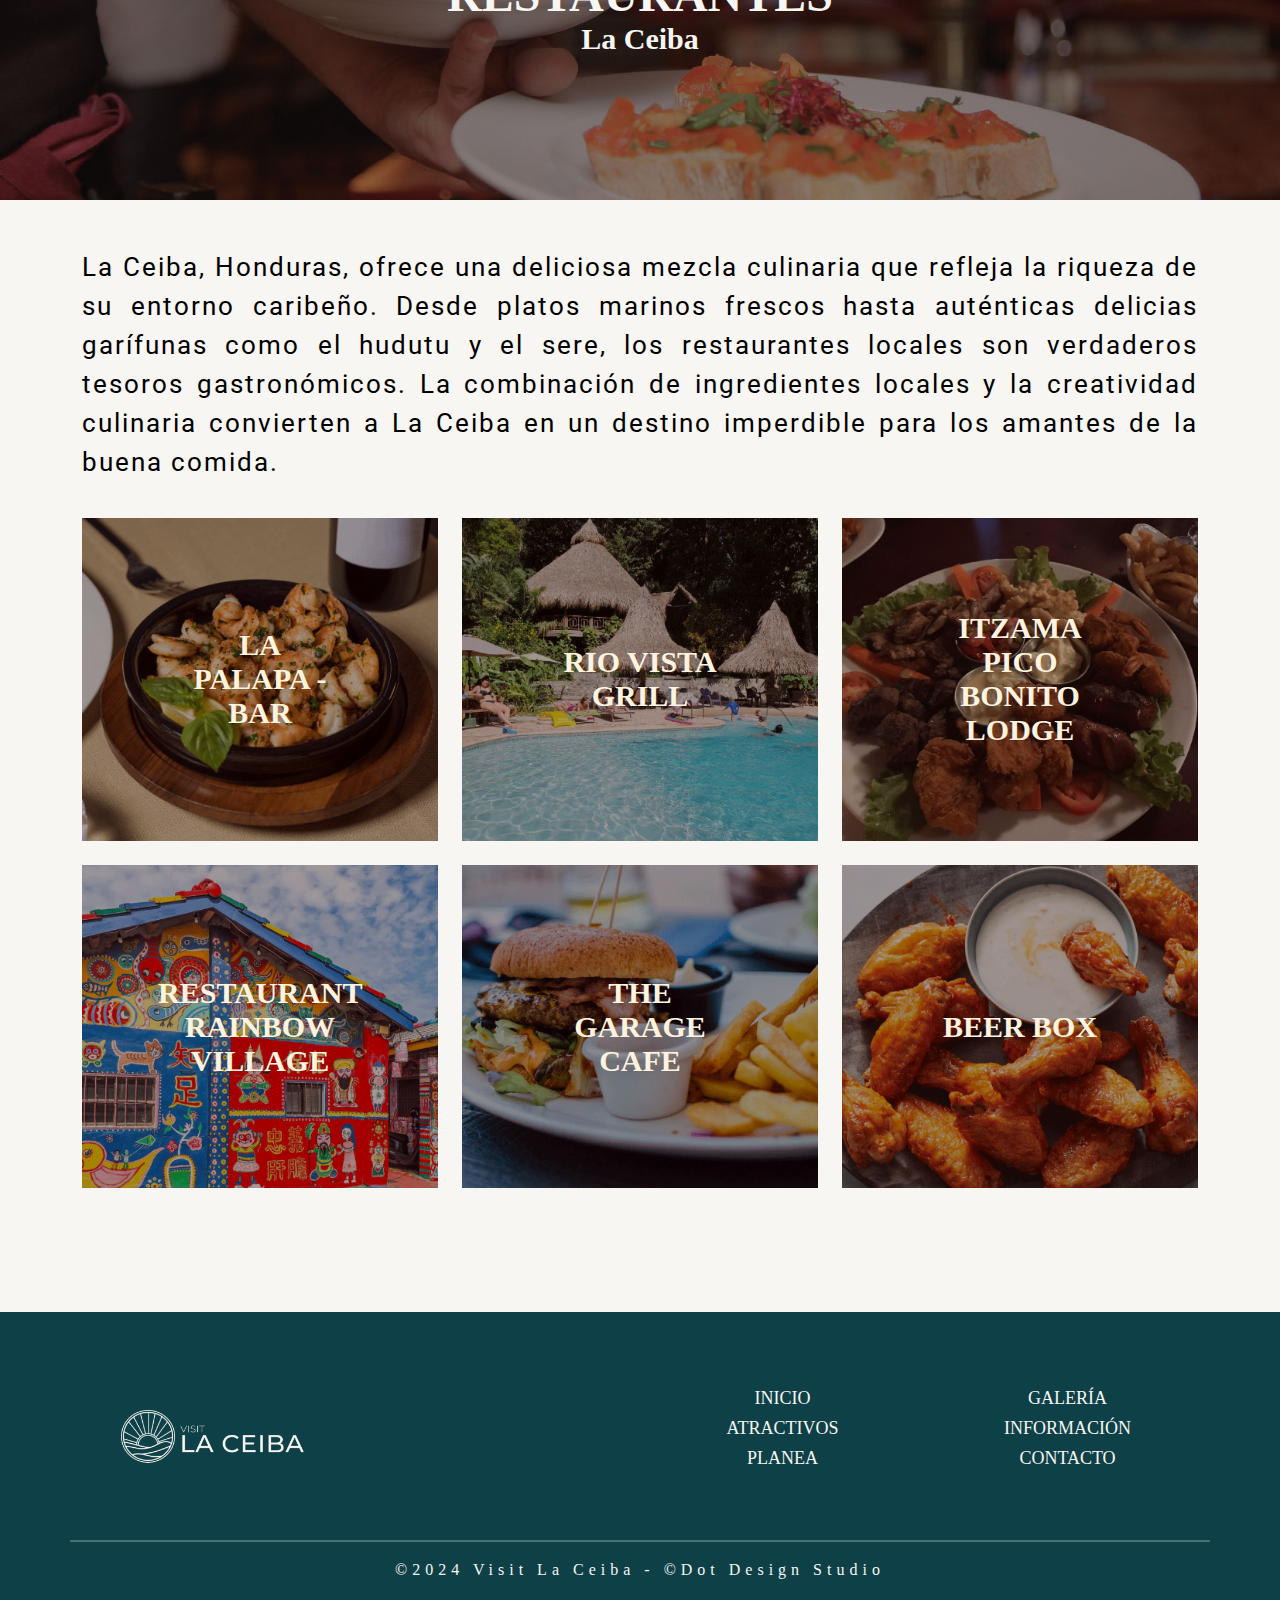
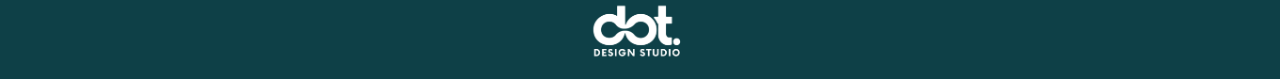
==== commit f63c39b6: "Second Upload" ====
--- a/atractivos.html
+++ b/atractivos.html
@@ -4,11 +4,15 @@
 <meta charset="utf-8">
 <meta name="viewport" content="width=device-width, initial-scale=1.0">
 <link rel="shortcut icon" href="img/logo_mini.png">
-	<title>Atractivos La Ceiba - Hondruas</title>
+	<title>Atractivos y Cosas para hacer - Visit La Ceiba Honduras</title>
 <link href="css/bootstrap.min.css" rel="stylesheet">
 <link rel="stylesheet" href="css/bootstrap-custom.css">
 <link rel= "stylesheet" href= "https://maxst.icons8.com/vue-static/landings/line-awesome/line-awesome/1.3.0/css/line-awesome.min.css" >
 <link href="css/style.css" rel="stylesheet">
+	
+<meta name="description" content="Explora la cultura garífuna de La Ceiba, así como recomendaciones de playas y restaurantes. Descubre actividades como tours y paseos, y los mejores lugares para visitar y cosas para hacer en esta hermosa ciudad de Honduras.">	
+<meta name="keywords" content="La Ceiba, Honduras, Turismo en Honduras, Cultura garífuna, Playas en la Ceiba, Mejores restaurantes en la Ceiba, Tours en La Ceiba, Paseos en la Ceiba, Lugares para visitar en Honduras, Actividades en la Ceiba, Turismo, Playas, Centro America">
+
 </head>
 	
 <body>
@@ -45,7 +49,7 @@
 					 </li>
 					 
 					 <li class="nav-item">
-						 <a class="nav-link" href="#">Información</a>
+						 <a class="nav-link" href="informacion.html">Información</a>
 					 </li>
 					 
 					 <li class="nav-item">
@@ -61,7 +65,7 @@
 	
 <section id="hero-atractivos">
     <div class="container d-flex justify-content-center align-items-center">
-        <img src="img/text_atrac.png" alt="text" class="img-fluid" style="width: 600px;">
+        <img src="img/text_atrac.png" alt="atractivos hero" class="img-fluid" style="width: 600px;">
     </div>
 </section>
 	
@@ -76,7 +80,7 @@
     <div class="container">
         <div class="row">
             <article class="col-lg-6 col-sm-6 col-12">
-                <img src="img/garifuna_uno.png" alt="garifunas" class="img-fluid">
+                <img src="img/garifuna_uno.png" alt="garifunas uno" class="img-fluid">
             </article>
 
             <article class="col-lg-6 col-sm-6 col-12">
@@ -115,7 +119,7 @@
     <div class="col-lg-4 col-sm-4 col-12">
       <div class="recomendacion">
         <a href="https://www.tripadvisor.es/Attraction_Review-g635964-d6964330-Reviews-Reserva_Natural_Medio_Mundo_y_Daguao-Ceiba_Puerto_Rico.html" target="_blank">
-          <img src="img/reserva_natural.png" alt="imagen-playa" class="img-fluid">
+          <img src="img/reserva_natural.png" alt="imagen playa natural" class="img-fluid">
           <div class="texto-superpuesto">Reserva Natural Mundo Daguao</div>
         </a>
       </div>
@@ -123,7 +127,7 @@
     <div class="col-lg-4 col-sm-4 col-12">
       <div class="recomendacion">
         <a href="https://www.tripadvisor.es/Attraction_Review-g635964-d3345554-Reviews-Playa_Los_Machos-Ceiba_Puerto_Rico.html" target="_blank">
-          <img src="img/los_machos.png" alt="imagen_playa" class="img-fluid">
+          <img src="img/los_machos.png" alt="imagen playa machos" class="img-fluid">
           <div class="texto-superpuesto">Playa Los Machos</div>
         </a>
       </div>
@@ -131,7 +135,7 @@
     <div class="col-lg-4 col-sm-4 col-12">
       <div class="recomendacion">
         <a href="https://www.tripadvisor.es/Attraction_Review-g635964-d12865148-Reviews-El_Columpio_Ceiba-Ceiba_Puerto_Rico.html" target="_blank">
-          <img src="img/el_columpio.png" alt="imagen_playa" class="img-fluid">
+          <img src="img/el_columpio.png" alt="imagen playa columpio" class="img-fluid">
           <div class="texto-superpuesto">EI Columpio Ceiba</div>
         </a>
       </div>
@@ -142,7 +146,7 @@
     <div class="col-12">
       <div class="recomendacion text-center">
         <a href="https://www.tripadvisor.es/Attraction_Review-g292023-d2324362-Reviews-Cayos_Cochinos-La_Ceiba_Atlantida_Department.html" target="_blank">
-          <img src="img/cayos_cochinos.png" alt="Imagen 4" class="img-fluid centered-image">
+          <img src="img/cayos_cochinos.png" alt="cayos cochinos" class="img-fluid centered-image">
           <div class="texto-superpuesto centered-text">Cayos cochinos</div>
         </a>
       </div>
@@ -166,7 +170,7 @@
     <div class="col-lg-4 col-sm-4 col-12">
       <div class="recomendacion">
         <a href="https://www.viator.com/es-ES/tours/La-Ceiba/Half-day-ATV-or-Four-Wheelers-and-Montana-Redonda-with-Pepe-adventure/d24830-212035P5" target="_blank">
-          <img src="img/cuatrimotos.png" alt="imagen-actividades" class="img-fluid">
+          <img src="img/cuatrimotos.png" alt="imagen actividades cuatrimoto" class="img-fluid">
           <div class="texto-superpuesto">Tour en Cuatrimotos</div>
         </a>
       </div>
@@ -174,7 +178,7 @@
     <div class="col-lg-4 col-sm-4 col-12">
       <div class="recomendacion">
         <a href="https://www.civitatis.com/es/la-ceiba/rafting-rio-cangrejal/" target="_blank">
-          <img src="img/rafting.png" alt="imagen-actividades" class="img-fluid">
+          <img src="img/rafting.png" alt="imagen actividades rafting" class="img-fluid">
           <div class="texto-superpuesto">Rafting en Rio Cangrejal</div>
         </a>
       </div>
@@ -182,7 +186,7 @@
     <div class="col-lg-4 col-sm-4 col-12">
       <div class="recomendacion">
         <a href="https://www.hondurastips.hn/2012/03/13/parque-nacional-pico-bonito/" target="_blank">
-          <img src="img/pico_bonito.png" alt="imagen-actividades" class="img-fluid">
+          <img src="img/pico_bonito.png" alt="imagen actividades pico bonito" class="img-fluid">
           <div class="texto-superpuesto">Reserva Natural Pico Bonito</div>
         </a>
       </div>
@@ -196,7 +200,7 @@
     <div class="col-lg-4 col-sm-4 col-12">
       <div class="recomendacion">
         <a href="https://www.tripadvisor.es/AttractionProductReview-g292023-d21094421-Romantic_tour_in_La_Ceiba-La_Ceiba_Atlantida_Department.html" target="_blank">
-          <img src="img/tour_romatico.png" alt="imagen-actividades" class="img-fluid">
+          <img src="img/tour_romatico.png" alt="imagen actividades tour romantico" class="img-fluid">
           <div class="texto-superpuesto">tour romantico en La Ceiba</div>
         </a>
       </div>
@@ -204,7 +208,7 @@
     <div class="col-lg-4 col-sm-4 col-12">
       <div class="recomendacion">
         <a href="https://www.tripadvisor.es/AttractionProductReview-g292027-d26789679-Private_Full_Day_Shore_Excursion_in_La_Ceiba-Trujillo_Colon_Department.html" target="_blank">
-          <img src="img/excursion_privada.png" alt="imagen-actividades" class="img-fluid">
+          <img src="img/excursion_privada.png" alt="imagen actividades excursion privada" class="img-fluid">
           <div class="texto-superpuesto">Excursion privada tierra en La Ceiba</div>
         </a>
       </div>
@@ -212,7 +216,7 @@
     <div class="col-lg-4 col-sm-4 col-12">
       <div class="recomendacion">
         <a href="https://www.tripadvisor.es/AttractionProductReview-g292023-d25128568-Cayos_Cochinos_Lancetilla_Botanical_Garden_Private_2_days_Tour_from_La_Ceiba-La_Ce.html" target="_blank">
-          <img src="img/tour_privado.png" alt="imagen-actividades" class="img-fluid">
+          <img src="img/tour_privado.png" alt="imagen actividades cayos cochinos" class="img-fluid">
           <div class="texto-superpuesto">Cayos Cochinos + Jardin Botanico Lancetilla</div>
         </a>
       </div>
@@ -239,7 +243,7 @@
     <div class="col-lg-4 col-sm-4 col-12">
       <div class="recomendacion">
         <a href="https://www.instagram.com/restaurantelapalapa/" target="_blank">
-          <img src="img/palapa.png" alt="imagen-actividades" class="img-fluid">
+          <img src="img/palapa.png" alt="restaurante palapa" class="img-fluid">
           <div class="texto-superpuesto">La Palapa - Bar</div>
         </a>
       </div>
@@ -247,7 +251,7 @@
     <div class="col-lg-4 col-sm-4 col-12">
       <div class="recomendacion">
         <a href="https://www.villaspicobonito.com/" target="_blank">
-          <img src="img/rio_vista_bar.png" alt="imagen-actividades" class="img-fluid">
+          <img src="img/rio_vista_bar.png" alt="restaurante rio vista grill" class="img-fluid">
           <div class="texto-superpuesto">Rio Vista Grill</div>
         </a>
       </div>
@@ -255,7 +259,7 @@
     <div class="col-lg-4 col-sm-4 col-12">
       <div class="recomendacion">
         <a href="https://www.tripadvisor.com/Restaurant_Review-g292023-d5889210-Reviews-Itzama_at_Pico_Bonito_Lodge-La_Ceiba_Atlantida_Department.html" target="_blank">
-          <img src="img/itzama.png" alt="imagen-actividades" class="img-fluid">
+          <img src="img/itzama.png" alt="restaurante itzama" class="img-fluid">
           <div class="texto-superpuesto">Itzama Pico Bonito Lodge</div>
         </a>
       </div>
@@ -269,7 +273,7 @@
     <div class="col-lg-4 col-sm-4 col-12">
       <div class="recomendacion">
         <a href="https://www.tripadvisor.es/Restaurant_Review-g292023-d4186708-Reviews-Restaurant_Rainbow_Village-La_Ceiba_Atlantida_Department.html" target="_blank">
-          <img src="img/rainbow_village.png" alt="imagen-actividades" class="img-fluid">
+          <img src="img/rainbow_village.png" alt="restaurante rainbow village" class="img-fluid">
           <div class="texto-superpuesto">Restaurant Rainbow Village
 </div>
         </a>
@@ -278,7 +282,7 @@
     <div class="col-lg-4 col-sm-4 col-12">
       <div class="recomendacion">
         <a href="https://www.facebook.com/TheGarageLaCeiba/" target="_blank">
-          <img src="img/garage_cafe.png" alt="imagen-actividades" class="img-fluid">
+          <img src="img/garage_cafe.png" alt="restaurante garage cafe" class="img-fluid">
           <div class="texto-superpuesto">The Garage Cafe</div>
         </a>
       </div>
@@ -286,7 +290,7 @@
     <div class="col-lg-4 col-sm-4 col-12">
       <div class="recomendacion">
         <a href="https://www.facebook.com/beerboxceiba/?locale=es_LA" target="_blank">
-          <img src="img/beerbox.png" alt="imagen-actividades" class="img-fluid">
+          <img src="img/beerbox.png" alt="restaurante beer box" class="img-fluid">
           <div class="texto-superpuesto">Beer Box</div>
         </a>
       </div>
@@ -300,7 +304,7 @@
     <div class="row">
       
       <div class="col-lg-3 col-md-6 col-12 align-self-center">
-        <img src="img/logo_hero_section.png" alt="logo" class="img-fluid" id="logo-footer">
+        <img src="img/logo_hero_section.png" alt="logo visit la ceiba footer" class="img-fluid" id="logo-footer">
       </div>
 		
     
@@ -326,7 +330,7 @@
       <div class="col-lg-3 col-md-6 col-12 align-self-center">
         <ul class="lista-palabras text-center">
           <li><a href="galeria.html">GALERÍA</a></li>
-          <li><a href="#">INFORMACIÓN</a></li>
+          <li><a href="informacion.html">INFORMACIÓN</a></li>
           <li><a href="contactos.html">CONTACTO</a></li>
         </ul>
 		 
--- a/css/style.css
+++ b/css/style.css
@@ -24,7 +24,7 @@
 	background-image: url("../img/hero_back.jpg");
 	background-size: cover;
   	background-position: center;
-  	padding: 80px 0;
+  	padding: 5% 0;
   	text-align: center;
 }
 
@@ -33,13 +33,13 @@
 }
 
 .logo-hero {
- 	 max-width: 380px;
+ 	 max-width: 45%;
 }
 
 #hero p{
 	color: #F7F6F2;
 	text-align: center;
-	font-size: 20px;
+	font-size: 90%;
 	font-weight: 400;
 	line-height: normal;
 	margin-top: 30px;
@@ -143,12 +143,12 @@
 }
 
 .lista-palabras {
-  text-align: right;
+text-align: right;
 color: #F7F6F2;
 font-family: "Product Sans";
 font-size: 18px;
 font-weight: 500;
-	line-height: 30px;
+line-height: 30px;
 }
 
 .linea-divisoria {
@@ -166,7 +166,7 @@
 }
 
 #logo-footer{
-	width: 350px;
+	width: 70%;
 }
 
 #imagen-contacto {
@@ -182,7 +182,7 @@
 }
 
 #dot-studio-logo {
-    max-width: 100px;
+    max-width: 10%;
     height: auto;
 }
 
@@ -203,7 +203,7 @@
     background-image: url("../img/banner_atractivos.jpg");
     background-size: cover;
     background-position: center;
-	padding: 80px 0;
+	padding: 10% 0;
 }
 
 
@@ -224,7 +224,7 @@
 	background-image: url("../img/garifunas_atractivos.jpg");
     background-size: cover;
     background-position: center;
-	padding: 100px 0;
+	padding: 10% 0;
 	
 	
 }
@@ -276,7 +276,7 @@
 	background-image: url("../img/playa_banner.jpg");
     background-size: cover;
     background-position: center;
-	padding: 100px 0;
+	padding: 10% 0;
 	
 }
 
@@ -319,7 +319,7 @@
 	background-image: url("../img/actividades.jpg");
     background-size: cover;
     background-position: center;
-	padding: 100px 0;
+	padding: 10% 0;
 }
 
 #textactividades p{
@@ -340,7 +340,7 @@
 color: #F7F6F2;
 text-align: center;
 font-family: "Product Sans";
-font-size: 53px;
+font-size: 48px;
 font-weight: 700;
 line-height: normal;
 margin-bottom: 0px;
@@ -352,7 +352,7 @@
 	background-image: url("../img/restaurantes.jpg");
     background-size: cover;
     background-position: center;
-	padding: 100px 0;
+	padding: 10% 0;
 	
 }
 
@@ -361,7 +361,7 @@
 	color: #F7F6F2;
 	text-align: center;
 	font-family: "Inter";
-	font-size: 35px;
+	font-size: 30px;
 	font-weight: 600;
 	line-height: normal;
 }
@@ -422,8 +422,196 @@
 
 
 
-
-	
+/* pagina de galeria */
+
+#hero-galeria{
+background-image: url("../img/hero_galeria.jpg");
+background-size: cover;
+background-position: center;
+padding: 10% 0;
+}
+
+#hero-galeria img{
+max-width: 55%;
+height: auto;
+}
+
+#conoce-texto-galeria {
+color: #057CA2;
+text-align: center;
+font-family: 'Montserrat';
+font-size: 75px;
+font-weight: 400;
+}
+
+#masde-texto-galeria{
+color: #057CA2;
+text-align: center;
+font-family: 'Montserrat';
+font-size: 60px;
+font-style: italic;
+font-weight: 400;
+line-height: 15px;
+}
+
+#ceiba-texto-galeria{
+color: #057CA2;
+text-align: center;
+font-family: 'Montserrat';
+font-size: 80px;
+font-weight: 700;	
+}
+
+#conoce-mas img{
+max-width: 100%;
+
+}
+
+#conoce-mas p{
+color: #073343;
+text-align: center;
+font-family: 'Montserrat';
+font-size: 20px;
+font-style: normal;
+font-weight: 400;
+margin: 40px;
+}
+
+#galeria-slides h2{
+    text-align: center;
+ 
+	margin: 0;
+	color: #073343;
+	font-family: "Product Sans";
+	font-size: 40px;;
+	font-weight: 700;
+	padding: 10px 0;
+	text-transform: uppercase;
+	height: 40px;
+}
+
+#galeria-slides h4{
+    text-align: center;
+	margin: 0;
+	color: #073343;
+	font-family: "Product Sans";
+	font-size: 60px;;
+	font-weight: 700;
+	padding: 10px 0;
+	text-transform: uppercase;
+}
+
+.video-container {
+    position: relative;
+    padding-bottom: 56.25%;
+    height: 0;
+    overflow: hidden;
+}
+
+.nacional h2 {
+    text-align: center;
+	color: #073343;
+	font-family: "Product Sans";
+	font-size: 60px;;
+	font-weight: 700;
+	text-transform: uppercase;
+
+}
+
+.video-container iframe,
+.video-container object,
+.video-container embed {
+    position: absolute;
+    top: 0;
+    left: 0;
+    width: 100%;
+    height: 100%;
+}
+
+.ceiba_con_fondo{
+	background-image: url("../img/fondo-playita-2.jpg");
+	background-size: cover;
+    background-position: center;
+	padding: 50px 0;
+	
+}
+
+
+#hero-informacion {
+    background-image: url("../img/info-back-hero.jpg");
+    background-size: cover;
+    background-position: center;
+	padding: 10% 0;
+}
+
+#geografia h2{
+color: #F7F6F2;
+text-align: center;
+font-family: "Product Sans";
+font-size: 55px;
+font-weight: 700;
+}
+
+#geografia h4{
+color: #F7F6F2;
+text-align: center;
+font-family:"Product Sans";
+font-size: 30px;
+font-weight: 600;
+line-height: normal;
+text-transform: uppercase
+}
+
+#geografia{
+background-image: url("../img/geo-back-2.jpg");
+background-size: cover;
+ background-position: center;
+padding: 3% 0;
+}
+
+#geografia p{
+color: #F7F6F2;
+text-align: center;
+font-family:'Montserrat', sans-serif;
+font-size: 12px;
+font-weight: 600;
+text-transform: uppercase
+}
+
+#clima-condiciones h2{
+color: #F7F6F2;
+text-align: center;
+font-family: "Product Sans";
+font-size: 55px;
+font-weight: 700;
+}
+
+#clima-condiciones h4{
+color: #F7F6F2;
+text-align: center;
+font-family:"Product Sans";
+font-size: 30px;
+font-weight: 600;
+line-height: normal;
+text-transform: uppercase
+}
+
+#clima-condiciones{
+	background-image: url("../img/clima-back.jpg");
+	background-size: cover;
+ 	background-position: center;
+	padding: 3% 0;
+}
+
+#clima-condiciones p{
+color: #F7F6F2;
+text-align: center;
+font-family:'Montserrat', sans-serif;
+font-size: 12px;
+font-weight: 600;
+text-transform: uppercase
+}
+
 
 
     
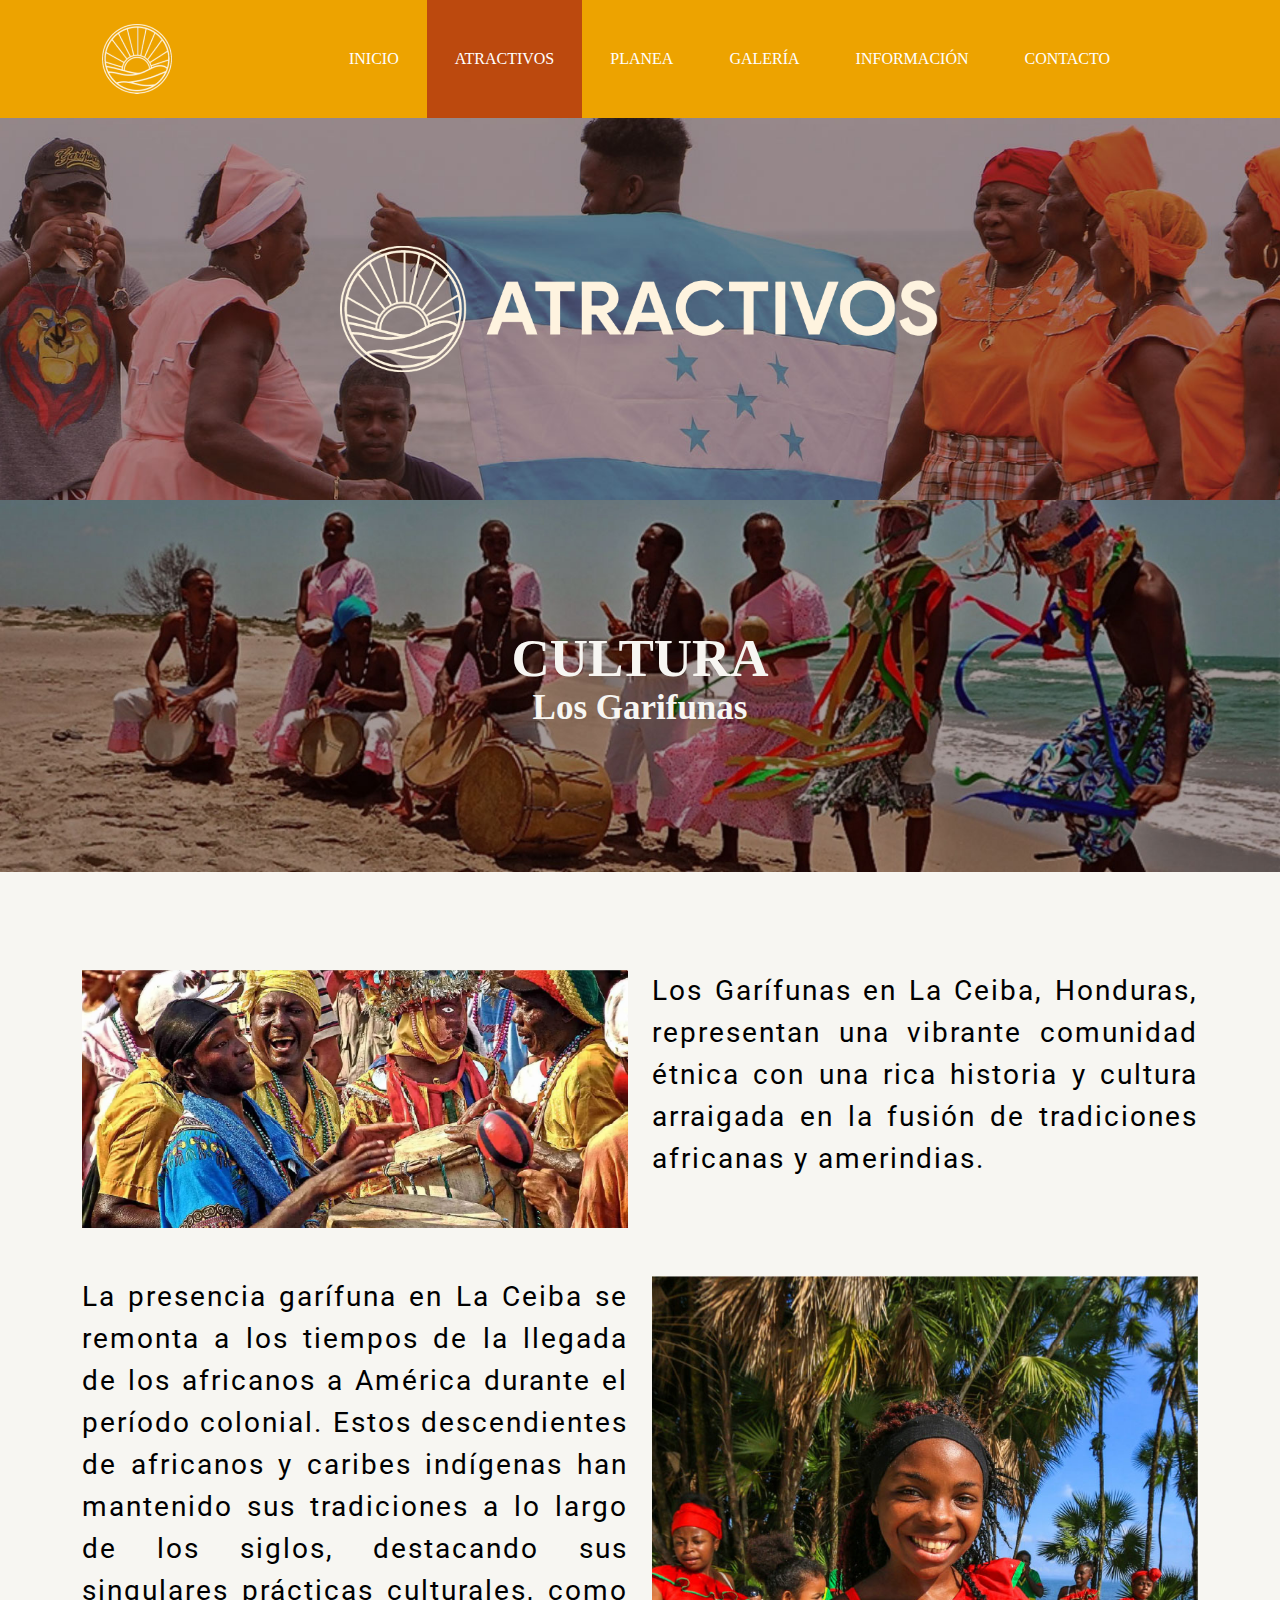
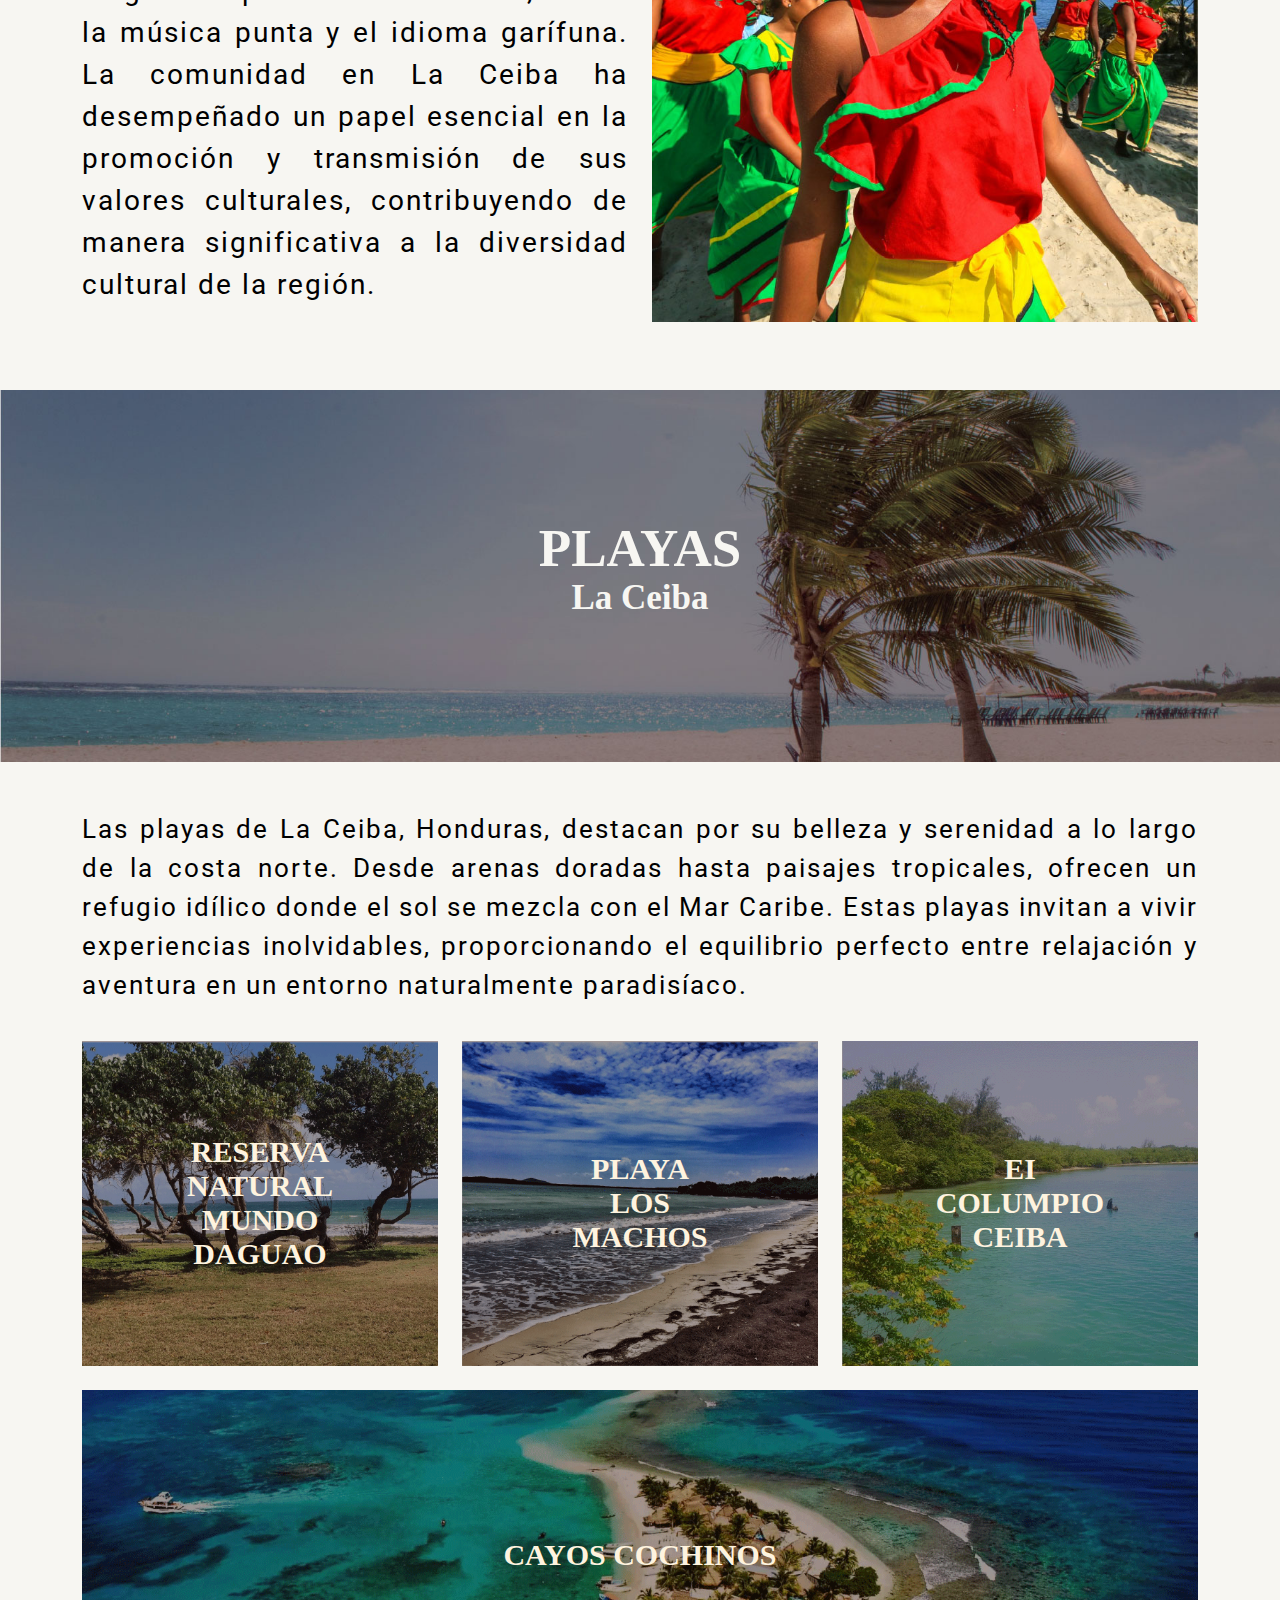
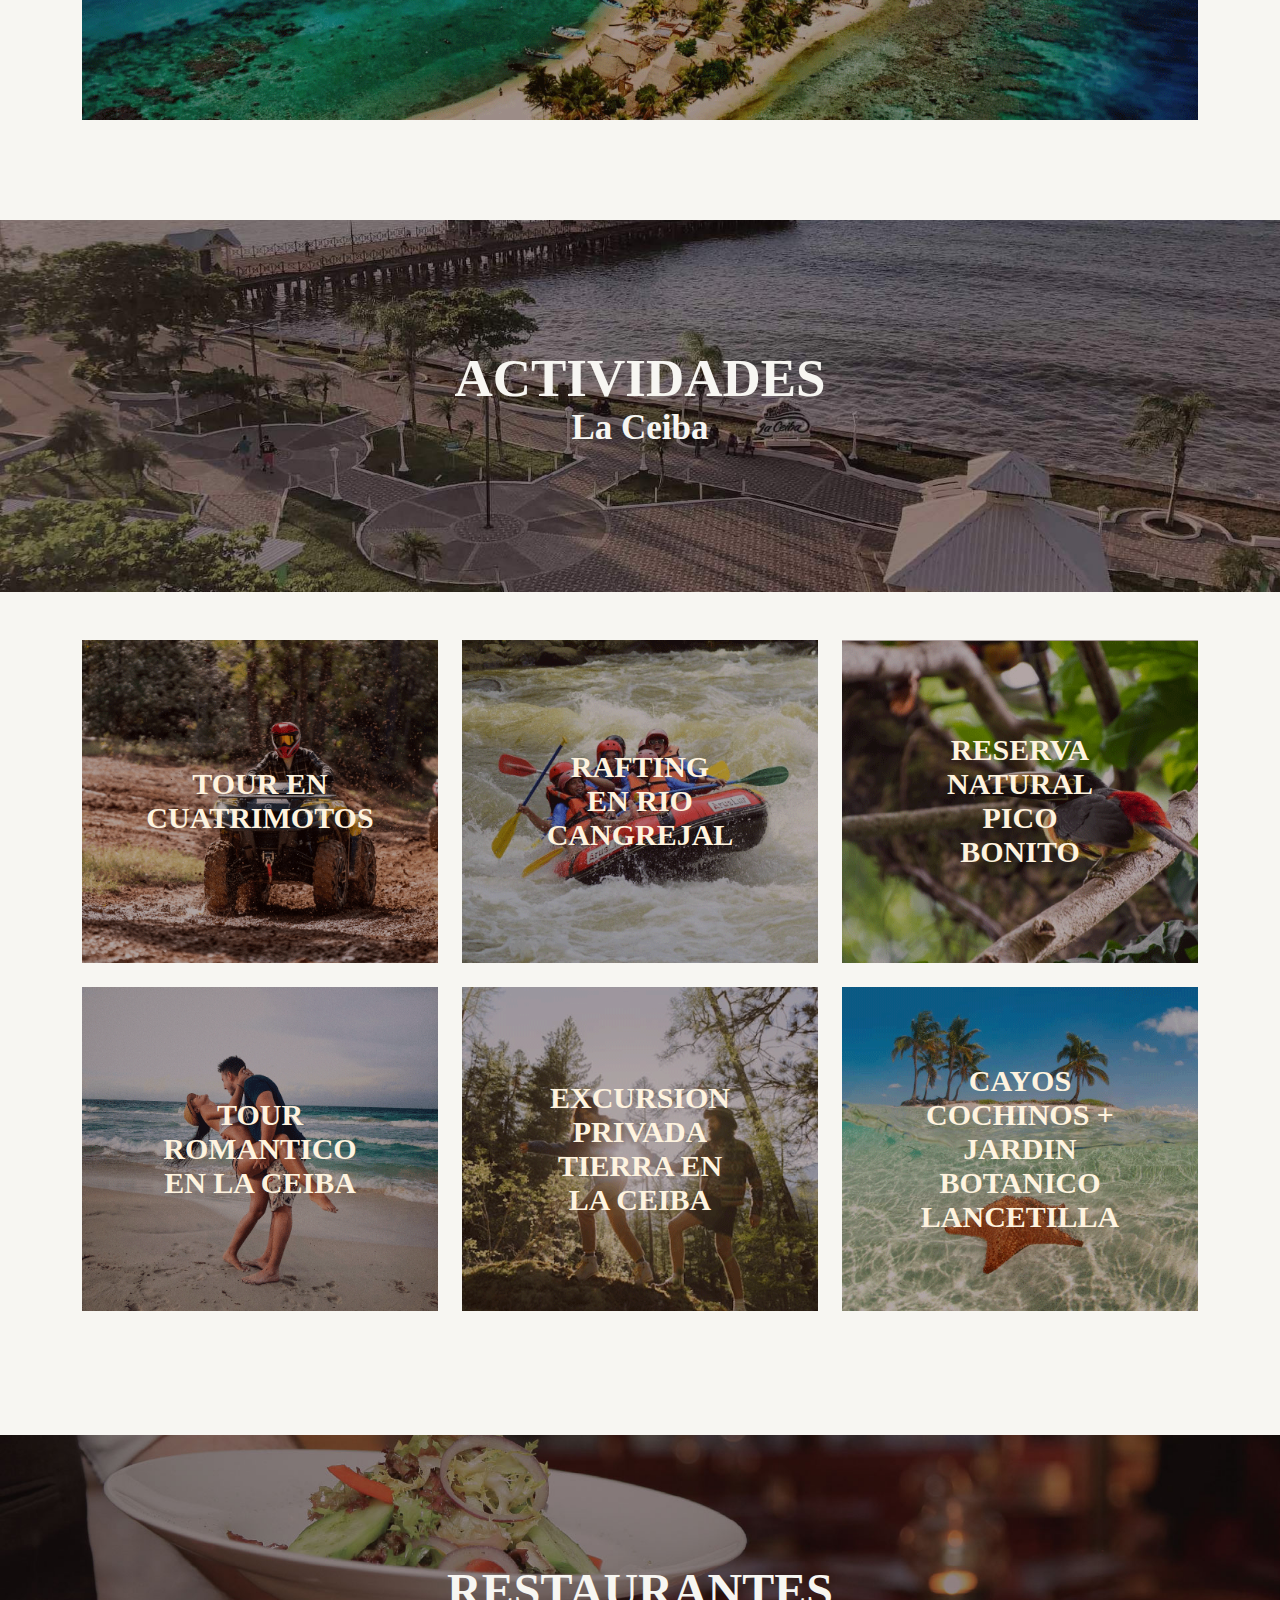
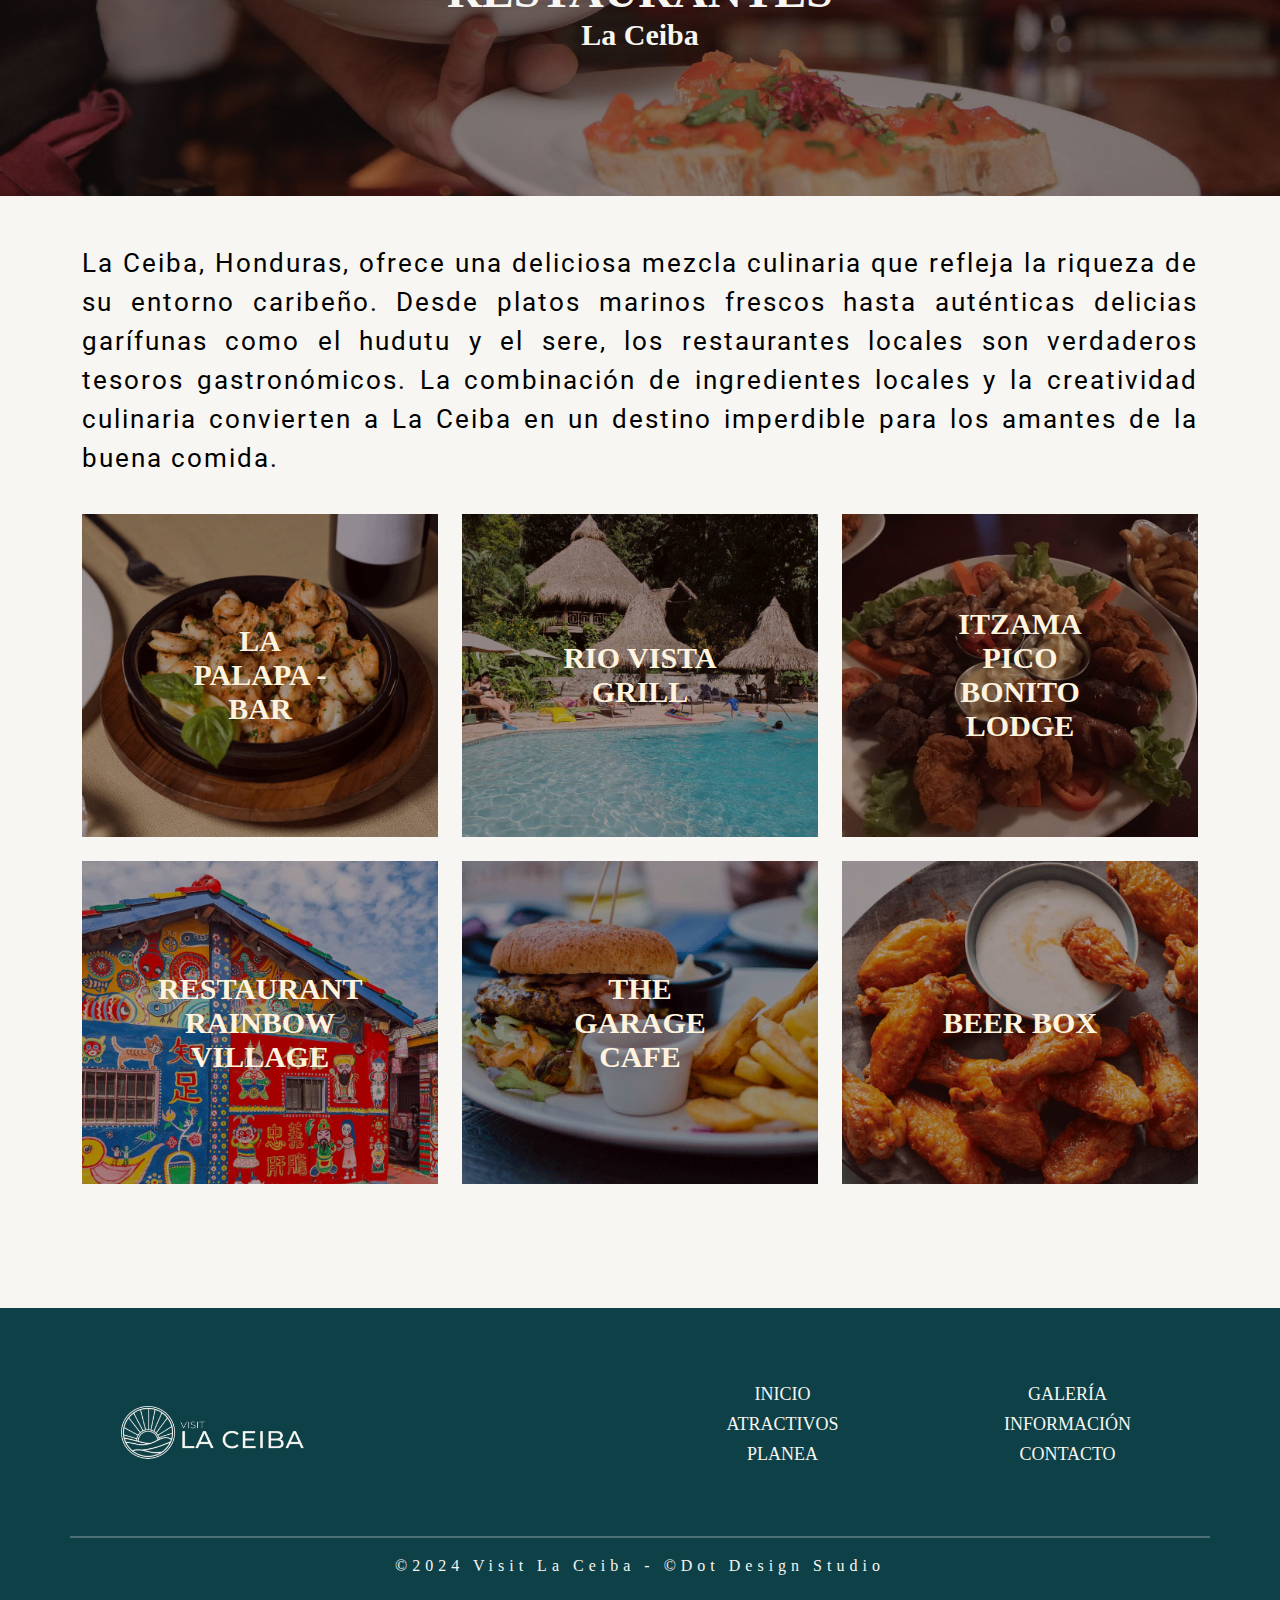
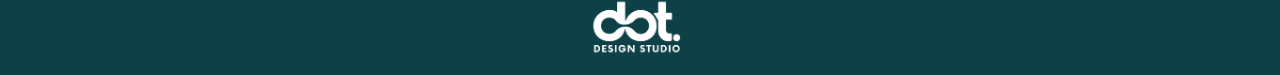
==== commit cc7703c9: "UPLOAD de pagina planea" ====
--- a/atractivos.html
+++ b/atractivos.html
@@ -41,7 +41,7 @@
 					 </li>
 					 
 					 <li class="nav-item">
-						 <a class="nav-link" href="#">Planea</a>
+						 <a class="nav-link" href="planea.html">Planea</a>
 					 </li>
 					 
 					 <li class="nav-item">
@@ -322,7 +322,7 @@
         <ul class="lista-palabras text-center">
           <li><a href="index.html">INICIO</a></li>
           <li><a href="atractivos.html">ATRACTIVOS</a></li>
-          <li><a href="#">PLANEA</a></li>
+          <li><a href="planea.html">PLANEA</a></li>
         </ul>
       </div>
       
@@ -347,5 +347,15 @@
 	
 <script src="js/jquery.min.js"></script>
 <script src="js/bootstrap.min.js"></script>
+	
+<!-- Google tag (gtag.js) -->
+<script async src="https://www.googletagmanager.com/gtag/js?id=G-JW69T76YHV"></script>
+<script>
+  window.dataLayer = window.dataLayer || [];
+  function gtag(){dataLayer.push(arguments);}
+  gtag('js', new Date());
+
+  gtag('config', 'G-JW69T76YHV');
+</script>
 	</body>
 </html>
--- a/css/style.css
+++ b/css/style.css
@@ -582,7 +582,7 @@
 color: #F7F6F2;
 text-align: center;
 font-family: "Product Sans";
-font-size: 55px;
+font-size: 48px;
 font-weight: 700;
 }
 
@@ -612,8 +612,45 @@
 text-transform: uppercase
 }
 
-
-
-    
-
-		
+#hero-planea {
+    background-image: url("../img/hero_planea_back.jpg");
+    background-size: cover;
+    background-position: center;
+	padding: 8% 0;
+}
+
+#hero-planea p{
+color: #F7F6F2;
+text-align: center;
+font-family: Montserrat;
+font-size: 18px;
+font-weight: 500;
+line-height: normal;
+}
+
+#planea-tu-viaje h2{
+color: #1C93AF;
+text-align: center;
+font-family: 'Montserrat';
+font-size: 55px;
+font-weight: 700;
+}
+
+#planea-tu-viaje h4{
+color: #024B5C;
+text-align: center;
+font-family: 'Montserrat';
+font-size: 28px;
+font-style: normal;
+font-weight: 700;
+}
+   
+#planea-tu-viaje img{
+	   width: 100%;
+       height: auto;
+	margin-bottom: 10px;
+}
+
+.hoteles-tag img{
+	margin-bottom: 10px;
+}
